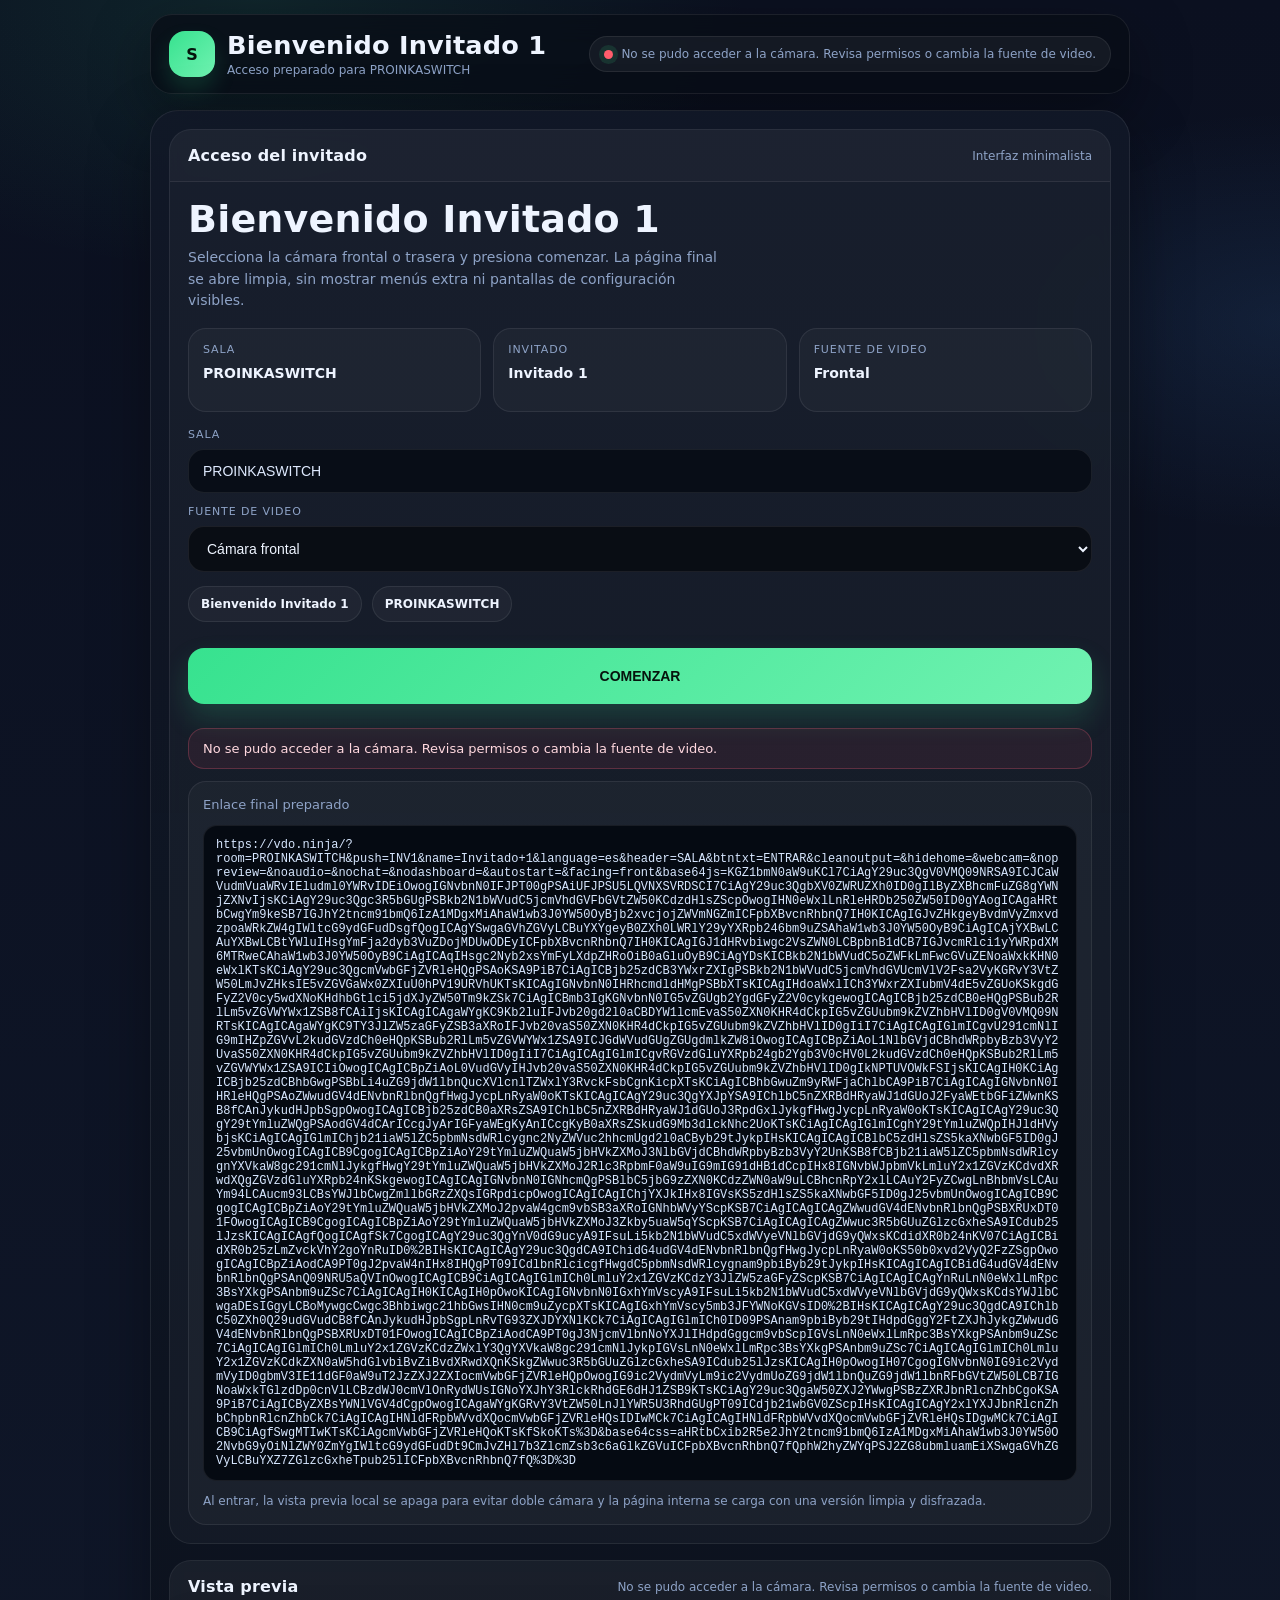
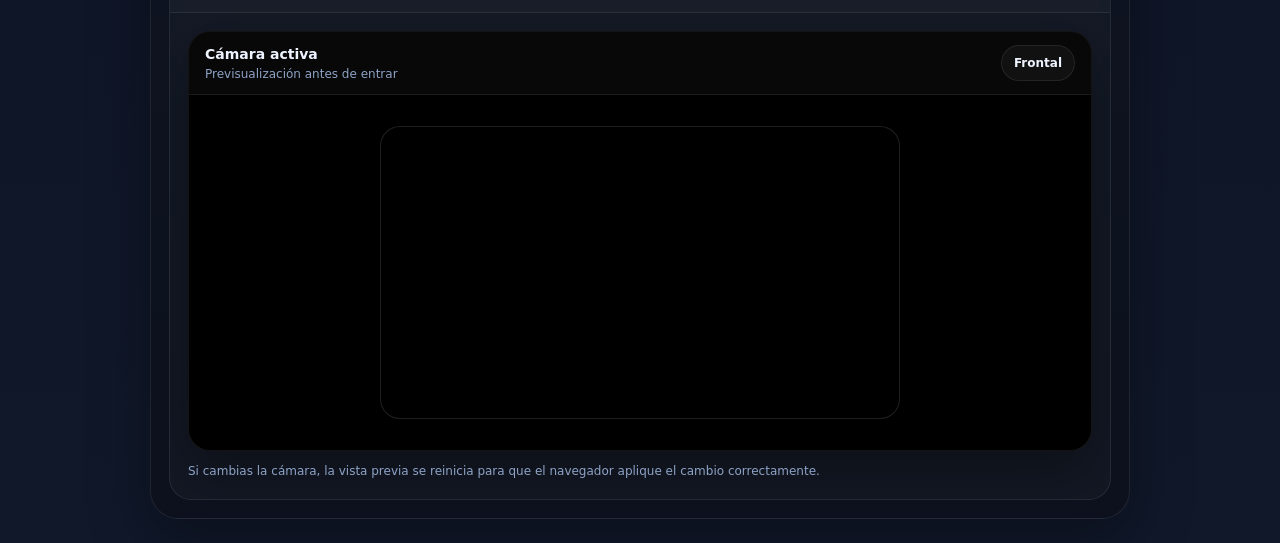
==== call.html @ c75a01b3 "Update call.html" ====
<!DOCTYPE html>
<html lang="es">
<head>
  <meta charset="UTF-8" />
  <meta name="viewport" content="width=device-width, initial-scale=1" />
  <title>StreamJav | Invitado</title>
  <style>
    :root{
      --bg:#0b1020;
      --bg2:#10182a;
      --card:#121a2b;
      --line:rgba(255,255,255,.08);
      --text:#eef4ff;
      --muted:#8ea3c7;
      --accent:#37e28f;
      --accent2:#70f2b1;
      --shadow:0 20px 60px rgba(0,0,0,.35);
      --radius:24px;
    }
    *{box-sizing:border-box}
    html,body{
      margin:0;
      min-height:100%;
      font-family:Inter,system-ui,-apple-system,Segoe UI,Roboto,Arial,sans-serif;
      color:var(--text);
      background:
        radial-gradient(900px 500px at 20% 0%, rgba(55,226,143,.10), transparent 55%),
        radial-gradient(700px 420px at 100% 15%, rgba(78,161,255,.10), transparent 50%),
        linear-gradient(180deg, var(--bg), var(--bg2));
    }

    body.session-live .app{
      opacity:0;
      pointer-events:none;
      transform:translateY(10px);
    }

    .app{
      width:min(980px, calc(100% - 20px));
      margin:0 auto;
      padding:14px 0 24px;
      padding-top:calc(14px + env(safe-area-inset-top));
      padding-bottom:calc(24px + env(safe-area-inset-bottom));
      transition:opacity .25s ease, transform .25s ease;
    }

    .topbar{
      display:flex;
      align-items:center;
      justify-content:space-between;
      gap:12px;
      padding:16px 18px;
      border:1px solid var(--line);
      border-radius:22px;
      background:rgba(8,13,23,.78);
      backdrop-filter:blur(14px);
      box-shadow:var(--shadow);
    }

    .brand{
      display:flex;
      align-items:center;
      gap:12px;
      min-width:0;
    }

    .logo{
      width:46px;
      height:46px;
      border-radius:16px;
      display:grid;
      place-items:center;
      background:linear-gradient(135deg, var(--accent), var(--accent2));
      color:#04140c;
      font-weight:900;
      flex:0 0 auto;
      box-shadow:0 12px 22px rgba(55,226,143,.16);
    }

    .brand h1{
      margin:0;
      font-size:clamp(18px,2vw,26px);
      line-height:1.1;
      letter-spacing:.2px;
    }

    .brand p{
      margin:4px 0 0;
      color:var(--muted);
      font-size:12px;
      white-space:nowrap;
      overflow:hidden;
      text-overflow:ellipsis;
    }

    .status{
      padding:10px 14px;
      border-radius:999px;
      background:rgba(255,255,255,.05);
      border:1px solid var(--line);
      color:var(--muted);
      font-size:12px;
      display:inline-flex;
      align-items:center;
      gap:8px;
      white-space:nowrap;
      flex:0 0 auto;
    }

    .dot{
      width:9px;
      height:9px;
      border-radius:50%;
      background:var(--accent);
      box-shadow:0 0 0 5px rgba(55,226,143,.12);
    }

    .hero{
      margin-top:16px;
      padding:18px;
      border:1px solid var(--line);
      border-radius:28px;
      background:linear-gradient(180deg, rgba(17,24,39,.96), rgba(12,17,28,.92));
      box-shadow:var(--shadow);
      backdrop-filter:blur(16px);
    }

    .grid{
      display:grid;
      grid-template-columns: 1fr;
      gap:16px;
    }

    .panel{
      border:1px solid var(--line);
      border-radius:22px;
      background:rgba(255,255,255,.03);
      overflow:hidden;
    }

    .panel-head{
      padding:16px 18px;
      border-bottom:1px solid var(--line);
      display:flex;
      justify-content:space-between;
      align-items:center;
      gap:12px;
      background:rgba(255,255,255,.02);
    }

    .panel-head h2{
      margin:0;
      font-size:16px;
      letter-spacing:.2px;
    }

    .panel-head span{
      color:var(--muted);
      font-size:12px;
    }

    .panel-body{padding:18px}

    .title{
      margin:0 0 8px;
      font-size:clamp(24px,3vw,38px);
      line-height:1.02;
      letter-spacing:.2px;
    }

    .subtitle{
      margin:0;
      color:var(--muted);
      line-height:1.55;
      font-size:14px;
      max-width:60ch;
    }

    .stats{
      display:grid;
      grid-template-columns:repeat(3,1fr);
      gap:12px;
      margin-top:16px;
    }

    .stat{
      padding:14px;
      border-radius:18px;
      border:1px solid var(--line);
      background:rgba(255,255,255,.03);
      min-height:84px;
    }

    .stat .k{
      color:var(--muted);
      font-size:11px;
      text-transform:uppercase;
      letter-spacing:.08em;
      margin-bottom:8px;
    }

    .stat .v{
      font-size:14px;
      font-weight:800;
      line-height:1.35;
      word-break:break-word;
    }

    .form{
      display:grid;
      gap:12px;
      margin-top:16px;
    }

    .row{
      display:grid;
      grid-template-columns:1fr 1fr;
      gap:12px;
    }

    .field{
      display:flex;
      flex-direction:column;
      gap:8px;
    }

    label{
      color:var(--muted);
      font-size:11px;
      text-transform:uppercase;
      letter-spacing:.08em;
    }

    input,select{
      width:100%;
      background:rgba(7,11,18,.86);
      color:var(--text);
      border:1px solid var(--line);
      border-radius:16px;
      padding:13px 14px;
      outline:none;
      font-size:14px;
    }

    input[readonly]{
      background:rgba(9,14,24,.98);
      cursor:default;
      color:#dfeaff;
    }

    input:focus,select:focus{
      border-color:rgba(78,161,255,.75);
      box-shadow:0 0 0 4px rgba(78,161,255,.10);
    }

    .buttons{
      display:flex;
      gap:10px;
      margin-top:14px;
      flex-wrap:wrap;
    }

    .btn{
      border:0;
      border-radius:16px;
      min-height:56px;
      padding:13px 18px;
      font-weight:900;
      font-size:14px;
      cursor:pointer;
      display:inline-flex;
      align-items:center;
      justify-content:center;
      gap:8px;
      transition:transform .15s ease, opacity .15s ease, filter .15s ease;
      flex:1 1 220px;
    }

    .btn:active{transform:translateY(1px)}

    .btn-green{
      background:linear-gradient(135deg, var(--accent), var(--accent2));
      color:#06140d;
      box-shadow:0 14px 28px rgba(55,226,143,.18);
    }

    .btn-dark{
      background:rgba(255,255,255,.06);
      color:var(--text);
      border:1px solid var(--line);
    }

    .chips{
      display:flex;
      gap:10px;
      flex-wrap:wrap;
      margin-top:2px;
    }

    .chip{
      display:inline-flex;
      align-items:center;
      gap:6px;
      padding:10px 12px;
      border-radius:999px;
      background:rgba(255,255,255,.04);
      border:1px solid var(--line);
      color:var(--text);
      font-size:12px;
      font-weight:700;
      white-space:nowrap;
    }

    .summary{
      margin-top:12px;
      padding:14px;
      border-radius:18px;
      border:1px solid var(--line);
      background:rgba(255,255,255,.03);
    }

    .summary .line{
      font-size:13px;
      color:var(--muted);
      line-height:1.45;
      margin-bottom:10px;
    }

    .summary code{
      display:block;
      padding:12px;
      border-radius:14px;
      background:#050a12;
      border:1px solid var(--line);
      color:#d7e7ff;
      overflow:auto;
      white-space:pre-wrap;
      word-break:break-word;
      font-size:12px;
    }

    .preview-wrap{
      border:1px solid var(--line);
      border-radius:22px;
      overflow:hidden;
      background:#000;
      box-shadow:var(--shadow);
      min-height:420px;
      display:flex;
      flex-direction:column;
    }

    .preview-head{
      display:flex;
      justify-content:space-between;
      align-items:center;
      gap:12px;
      padding:12px 16px;
      background:rgba(255,255,255,.03);
      border-bottom:1px solid var(--line);
      flex-wrap:wrap;
    }

    .preview-head strong{font-size:14px}
    .preview-head span{color:var(--muted);font-size:12px}

    .preview-body{
      padding:16px;
      display:flex;
      align-items:center;
      justify-content:center;
      flex:1 1 auto;
      min-height:0;
    }

    video{
      width:100%;
      max-width:520px;
      aspect-ratio:16/9;
      border-radius:20px;
      background:#000;
      border:1px solid rgba(255,255,255,.12);
      object-fit:cover;
      transform:scaleX(1);
    }

    .mirror{transform:scaleX(-1)}

    .hint{
      margin-top:12px;
      color:var(--muted);
      font-size:12px;
      line-height:1.45;
    }

    .error{
      margin-top:12px;
      padding:12px 14px;
      border-radius:16px;
      border:1px solid rgba(255,95,120,.25);
      background:rgba(255,95,120,.08);
      color:#ffd8df;
      font-size:13px;
      display:none;
    }

    #iframeContainer{
      display:none;
      position:fixed;
      inset:0;
      z-index:200;
      background:#000;
    }

    #vdoFrame{
      width:100%;
      height:100%;
      border:none;
      display:block;
      background:#000;
    }

    .loading-mask{
      position:fixed;
      inset:0;
      z-index:210;
      display:none;
      align-items:center;
      justify-content:center;
      background:linear-gradient(180deg, rgba(5,8,16,.90), rgba(5,8,16,.94));
      backdrop-filter:blur(10px);
      color:var(--text);
      text-align:center;
      padding:24px;
    }

    .loading-mask.on{display:flex}

    .loading-card{
      width:min(360px, 100%);
      border:1px solid var(--line);
      border-radius:24px;
      background:rgba(255,255,255,.04);
      box-shadow:var(--shadow);
      padding:22px 18px;
    }

    .spinner{
      width:40px;
      height:40px;
      border-radius:50%;
      border:3px solid rgba(255,255,255,.12);
      border-top-color:var(--accent);
      margin:0 auto 14px;
      animation:spin 1s linear infinite;
    }

    @keyframes spin{
      to{transform:rotate(360deg)}
    }

    .loading-card h3{
      margin:0 0 6px;
      font-size:18px;
    }

    .loading-card p{
      margin:0;
      color:var(--muted);
      font-size:13px;
      line-height:1.5;
    }

    .small{
      display:block;
      margin-top:10px;
      color:var(--muted);
      font-size:12px;
    }

    @media (max-width: 900px){
      .stats{grid-template-columns:1fr}
      .row{grid-template-columns:1fr}
      .btn{flex-basis:100%}
    }

    @media (max-width: 760px){
      .topbar{flex-direction:column;align-items:flex-start}
      .status{width:100%;justify-content:center}
      .preview-wrap{min-height:340px}
    }
  </style>
</head>
<body>
  <div class="loading-mask" id="loadingMask" aria-hidden="true">
    <div class="loading-card">
      <div class="spinner"></div>
      <h3>Conectando a la sala</h3>
      <p>Preparando cámara y aplicando interfaz limpia.</p>
      <span class="small" id="loadingSmall">Espera un momento…</span>
    </div>
  </div>

  <div class="app" id="app">
    <div class="topbar">
      <div class="brand">
        <div class="logo">S</div>
        <div style="min-width:0">
          <h1 id="mainTitle">Bienvenido Invitado 1</h1>
          <p id="mainSubtitle">Acceso limpio para la sala del director</p>
        </div>
      </div>
      <div class="status">
        <span class="dot" id="stateDot"></span>
        <span id="stateText">Listo para configurar</span>
      </div>
    </div>

    <section class="hero">
      <div class="grid">
        <div class="panel">
          <div class="panel-head">
            <h2>Acceso del invitado</h2>
            <span>Interfaz minimalista</span>
          </div>
          <div class="panel-body">
            <h2 class="title">Bienvenido Invitado 1</h2>
            <p class="subtitle">
              Selecciona la cámara frontal o trasera y presiona comenzar.
              La página final se abre limpia, sin mostrar menús extra ni pantallas de configuración visibles.
            </p>

            <div class="stats">
              <div class="stat">
                <div class="k">Sala</div>
                <div class="v" id="roomPreview">PROINKASWITCH</div>
              </div>
              <div class="stat">
                <div class="k">Invitado</div>
                <div class="v" id="guestPreview">Invitado 1</div>
              </div>
              <div class="stat">
                <div class="k">Fuente de video</div>
                <div class="v" id="cameraPreview">Frontal</div>
              </div>
            </div>

            <div class="form">
              <div class="field">
                <label for="room">Sala</label>
                <input id="room" readonly value="PROINKASWITCH" />
              </div>

              <div class="field">
                <label for="videoSource">Fuente de video</label>
                <select id="videoSource">
                  <option value="front">Cámara frontal</option>
                  <option value="rear">Cámara trasera</option>
                </select>
              </div>

              <div class="chips">
                <div class="chip" id="guestChip">Bienvenido Invitado 1</div>
                <div class="chip" id="roomChip">Sala protegida</div>
              </div>

              <div class="buttons">
                <button class="btn btn-green" id="startBtn" disabled>COMENZAR</button>
              </div>

              <div class="error" id="errorBox"></div>
            </div>

            <div class="summary">
              <div class="line">Enlace final preparado</div>
              <code id="roomLinkBox">—</code>
              <div class="hint">
                Al entrar, la vista previa local se apaga para evitar doble cámara y la página interna se carga con una versión limpia y disfrazada.
              </div>
            </div>
          </div>
        </div>

        <div class="panel">
          <div class="panel-head">
            <h2>Vista previa</h2>
            <span id="previewHeadState">Esperando cámara</span>
          </div>
          <div class="panel-body">
            <div class="preview-wrap">
              <div class="preview-head">
                <div>
                  <strong>Cámara activa</strong><br />
                  <span>Previsualización antes de entrar</span>
                </div>
                <div class="chip" id="facingChip">Frontal</div>
              </div>
              <div class="preview-body">
                <video id="localPreview" autoplay muted playsinline></video>
              </div>
            </div>
            <div class="hint">
              Si cambias la cámara, la vista previa se reinicia para que el navegador aplique el cambio correctamente.
            </div>
          </div>
        </div>
      </div>
    </section>
  </div>

  <div id="iframeContainer">
    <iframe
      id="vdoFrame"
      allow="camera *; microphone *; fullscreen; display-capture; autoplay; picture-in-picture"
      allowfullscreen
      referrerpolicy="no-referrer"
    ></iframe>
  </div>

  <script>
    const $ = (id) => document.getElementById(id);

    const roomInput = $("room");
    const videoSource = $("videoSource");
    const localPreview = $("localPreview");
    const startBtn = $("startBtn");
    const iframeContainer = $("iframeContainer");
    const vdoFrame = $("vdoFrame");
    const errorBox = $("errorBox");
    const stateText = $("stateText");
    const stateDot = $("stateDot");
    const roomLinkBox = $("roomLinkBox");
    const previewHeadState = $("previewHeadState");
    const cameraPreview = $("cameraPreview");
    const facingChip = $("facingChip");
    const loadingMask = $("loadingMask");
    const loadingSmall = $("loadingSmall");
    const mainTitle = $("mainTitle");
    const mainSubtitle = $("mainSubtitle");
    const guestPreview = $("guestPreview");
    const guestChip = $("guestChip");
    const roomChip = $("roomChip");

    const params = new URLSearchParams(location.search);
    const roomName = (params.get("room") || "PROINKASWITCH").trim();
    const slotName = (params.get("slot") || "INV1").trim();
    const slotNumber = (slotName.match(/\d+/)?.[0]) || "1";
    const guestName = `Invitado ${slotNumber}`;

    let currentStream = null;
    let currentFacing = "front";
    let previewReady = false;

    roomInput.value = roomName;
    mainTitle.textContent = `Bienvenido ${guestName}`;
    mainSubtitle.textContent = `Acceso preparado para ${roomName}`;
    guestPreview.textContent = guestName;
    guestChip.textContent = `Bienvenido ${guestName}`;
    roomChip.textContent = roomName;
    roomLinkBox.textContent = buildRoomURL();
    updateFacingUI();

    function setStatus(message, tone = "neutral"){
      stateText.textContent = message;
      previewHeadState.textContent = message;
      stateDot.style.background =
        tone === "good" ? "var(--accent)" :
        tone === "bad" ? "#ff5d6c" :
        "var(--accent)";
    }

    function showError(message){
      errorBox.textContent = message;
      errorBox.style.display = "block";
      setStatus(message, "bad");
    }

    function clearError(){
      errorBox.textContent = "";
      errorBox.style.display = "none";
    }

    function stopStream(stream){
      if (!stream) return;
      stream.getTracks().forEach(track => {
        try { track.stop(); } catch {}
      });
    }

    function facingLabel(mode){
      return mode === "rear" ? "Trasera" : "Frontal";
    }

    function vdoFacing(mode){
      return mode === "rear" ? "rear" : "front";
    }

    function updateFacingUI(){
      const label = facingLabel(currentFacing);
      cameraPreview.textContent = label;
      facingChip.textContent = label;
      localPreview.classList.toggle("mirror", currentFacing === "front");
      roomLinkBox.textContent = buildRoomURL();
    }

    function b64(str){
      return btoa(unescape(encodeURIComponent(str)));
    }

    function buildDisguiseJS(){
      const welcome = `Bienvenido ${guestName}`;
      return `
(function(){
  const WELCOME = ${JSON.stringify(welcome)};
  const ROOM = ${JSON.stringify(roomName)};
  const mutedText = "Preparando acceso";

  const style = document.createElement('style');
  style.textContent = \`
    html, body { background:#050812 !important; color:#eef4ff !important; }
    body { overflow:hidden !important; }
    a, header, nav { text-decoration:none !important; }
    #app, .app, main { background:#050812 !important; }
    button, select, input { border-radius:14px !important; }
    * { scrollbar-width: thin; }
  \`;
  document.head.appendChild(style);

  const replaceText = () => {
    const walker = document.createTreeWalker(document.body, NodeFilter.SHOW_TEXT);
    const targets = [];
    while (walker.nextNode()) targets.push(walker.currentNode);
    for (const node of targets) {
      const txt = node.nodeValue || "";
      if (/Join Room with Camera/i.test(txt)) node.nodeValue = WELCOME;
      if (/Screenshare with Room/i.test(txt)) node.nodeValue = "";
      if (/Source of video/i.test(txt)) node.nodeValue = "Fuente de video";
      if (/Select audio source/i.test(txt)) node.nodeValue = "";
      if (/Destination of output/i.test(txt)) node.nodeValue = "";
      if (/Enter room/i.test(txt)) node.nodeValue = "COMENZAR";
    }

    const all = [...document.querySelectorAll('*')];

    all.forEach(el => {
      const text = (el.textContent || '').trim();
      const aria = (el.getAttribute('aria-label') || '').trim();
      const title = (el.getAttribute('title') || '').trim();
      const combined = (text + ' ' + aria + ' ' + title).toLowerCase();

      if (!combined) return;

      if (combined.includes('screenshare with room')) {
        el.style.display = 'none';
      }

      if (combined.includes('select audio source') || combined.includes('audio source') || combined.includes('destination of output') || combined.includes('output destination')) {
        const card = el.closest('section, article, .card, .panel, .box, .row, label, fieldset, div');
        (card || el).style.display = 'none';
      }

      if (combined.includes('join room with camera')) {
        el.textContent = WELCOME;
      }

      if (combined.includes('vdo.ninja')) {
        el.style.display = 'none';
      }
    });

    const buttons = [...document.querySelectorAll('button')];
    buttons.forEach(btn => {
      const t = (btn.textContent || '').trim().toLowerCase();
      if (t === 'join' || t === 'enter' || t.includes('join room')) {
        btn.textContent = 'COMENZAR';
      }
      if (t.includes('screenshare')) {
        btn.style.display = 'none';
      }
    });

    const labels = [...document.querySelectorAll('label, h1, h2, h3, p, span, small, strong')];
    labels.forEach(el => {
      const t = (el.textContent || '').trim().toLowerCase();
      if (t === 'join room with camera') el.textContent = WELCOME;
      if (t === 'screenshare with room') el.style.display = 'none';
      if (t.includes('select audio source')) el.style.display = 'none';
      if (t.includes('destination of output')) el.style.display = 'none';
    });
  };

  const observer = new MutationObserver(replaceText);
  observer.observe(document.documentElement, { childList:true, subtree:true, characterData:true });

  const interval = setInterval(() => {
    replaceText();
    if (document.readyState === 'complete') {
      clearInterval(interval);
      setTimeout(replaceText, 200);
      setTimeout(replaceText, 800);
    }
  }, 120);

  replaceText();
})();
      `.trim();
    }

    function buildDisguiseCSS(){
      return `
html,body{background:#050812 !important;color:#eef4ff !important;}
body{overflow:hidden !important;}
a[href*="vdo.ninja"], header, nav{display:none !important;}
      `.trim();
    }

    function buildRoomURL(){
      const url = new URL("https://vdo.ninja/");
      url.searchParams.set("room", roomName);
      url.searchParams.set("push", slotName);
      url.searchParams.set("name", guestName);
      url.searchParams.set("language", "es");
      url.searchParams.set("header", "SALA");
      url.searchParams.set("btntxt", "ENTRAR");
      url.searchParams.set("cleanoutput", "");
      url.searchParams.set("hidehome", "");
      url.searchParams.set("webcam", "");
      url.searchParams.set("nopreview", "");
      url.searchParams.set("noaudio", "");
      url.searchParams.set("nochat", "");
      url.searchParams.set("nodashboard", "");
      url.searchParams.set("autostart", "");
      url.searchParams.set("facing", vdoFacing(currentFacing));
      url.searchParams.set("base64js", b64(buildDisguiseJS()));
      url.searchParams.set("base64css", b64(buildDisguiseCSS()));
      return url.toString();
    }

    async function pickBestVideoConstraints(mode){
      const facingMode = mode === "rear" ? "environment" : "user";

      if (!navigator.mediaDevices?.enumerateDevices) {
        return { video: { facingMode: { ideal: facingMode } }, audio: true };
      }

      try{
        const devices = await navigator.mediaDevices.enumerateDevices();
        const cams = devices.filter(d => d.kind === "videoinput");

        const keywords = mode === "rear"
          ? ["back", "rear", "environment", "trasera", "posterior"]
          : ["front", "frontal", "user", "anterior"];

        const matched = cams.find(d => {
          const label = (d.label || "").toLowerCase();
          return keywords.some(k => label.includes(k));
        });

        if (matched) {
          return { video: { deviceId: { exact: matched.deviceId } }, audio: true };
        }
      } catch {}

      return { video: { facingMode: { ideal: facingMode } }, audio: true };
    }

    async function startCamera(mode){
      clearError();
      setStatus("Solicitando cámara...", "neutral");

      stopStream(currentStream);
      currentStream = null;
      localPreview.srcObject = null;

      try{
        const constraints = await pickBestVideoConstraints(mode);
        const stream = await navigator.mediaDevices.getUserMedia(constraints);
        currentStream = stream;
        localPreview.srcObject = stream;

        const videoTrack = stream.getVideoTracks()[0];
        const settings = videoTrack?.getSettings?.() || {};
        currentFacing = settings.facingMode === "environment" ? "rear" : mode;

        updateFacingUI();
        setStatus("Vista previa activa", "good");
        previewReady = true;
        startBtn.disabled = false;
      } catch (err){
        console.error(err);
        previewReady = false;
        startBtn.disabled = true;
        showError("No se pudo acceder a la cámara. Revisa permisos o cambia la fuente de video.");
      }
    }

    function enterLive(){
      clearError();

      if (!previewReady) {
        showError("Primero activa la cámara antes de comenzar.");
        return;
      }

      const url = buildRoomURL();

      stopStream(currentStream);
      currentStream = null;
      localPreview.srcObject = null;

      document.body.classList.add("session-live");
      iframeContainer.style.display = "block";
      loadingMask.classList.add("on");
      loadingSmall.textContent = `Sala ${roomName} · ${guestName}`;

      vdoFrame.onload = () => {
        setTimeout(() => {
          loadingMask.classList.remove("on");
        }, 900);
      };

      vdoFrame.src = url;
      setStatus("Conectando a la sala...", "good");
    }

    videoSource.addEventListener("change", async () => {
      currentFacing = videoSource.value;
      updateFacingUI();
      await startCamera(currentFacing);
      roomLinkBox.textContent = buildRoomURL();
    });

    startBtn.addEventListener("click", enterLive);

    window.addEventListener("beforeunload", () => stopStream(currentStream));

    async function init(){
      updateFacingUI();
      startBtn.disabled = true;

      if (!navigator.mediaDevices?.getUserMedia) {
        showError("Este navegador no soporta cámara.");
        return;
      }

      await startCamera(currentFacing);
    }

    init();
  </script>
</body>
</html>
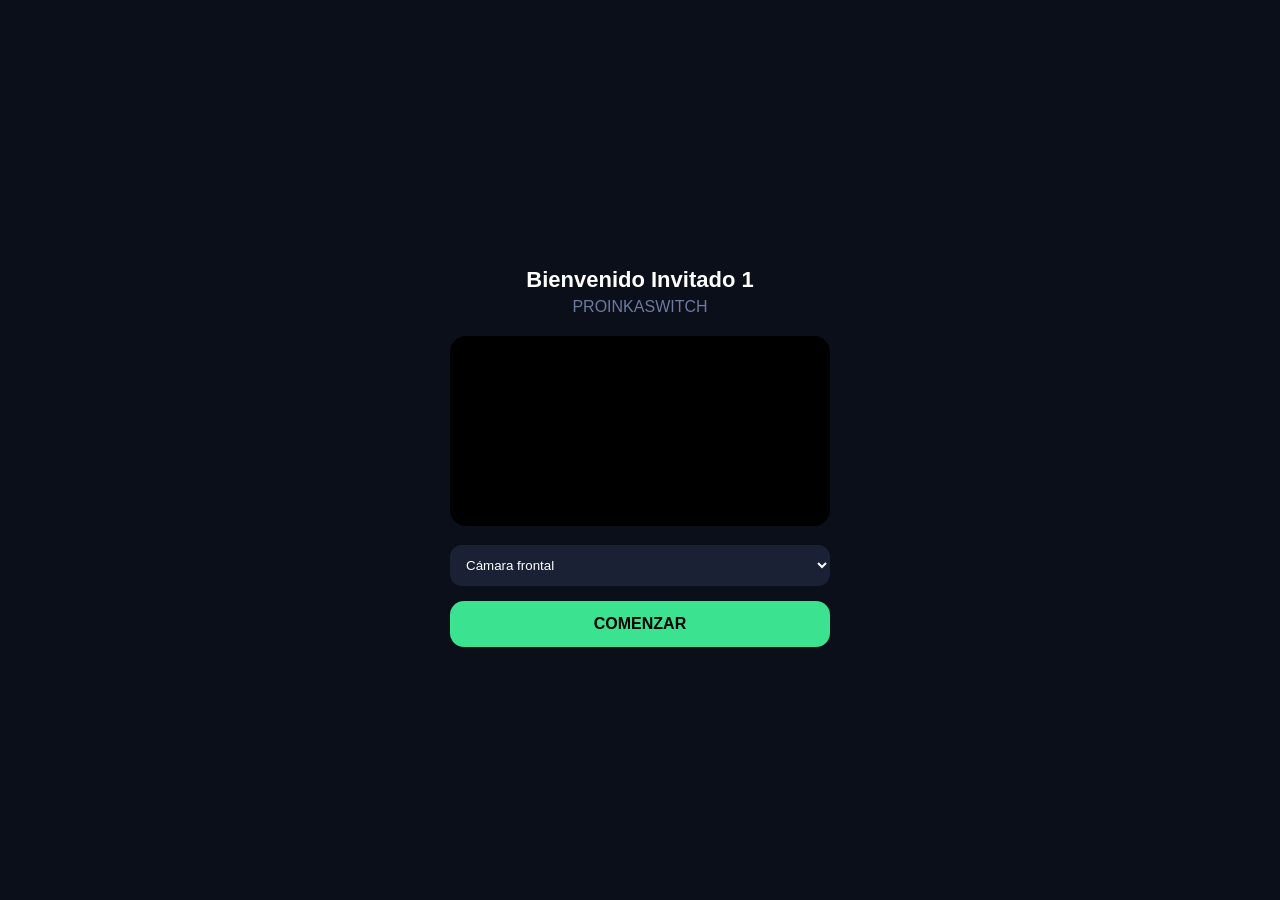
==== commit 925acaae: "Update call.html" ====
--- a/call.html
+++ b/call.html
@@ -1,952 +1,135 @@
 <!DOCTYPE html>
 <html lang="es">
 <head>
-  <meta charset="UTF-8" />
-  <meta name="viewport" content="width=device-width, initial-scale=1" />
-  <title>StreamJav | Invitado</title>
-  <style>
-    :root{
-      --bg:#0b1020;
-      --bg2:#10182a;
-      --card:#121a2b;
-      --line:rgba(255,255,255,.08);
-      --text:#eef4ff;
-      --muted:#8ea3c7;
-      --accent:#37e28f;
-      --accent2:#70f2b1;
-      --shadow:0 20px 60px rgba(0,0,0,.35);
-      --radius:24px;
-    }
-    *{box-sizing:border-box}
-    html,body{
-      margin:0;
-      min-height:100%;
-      font-family:Inter,system-ui,-apple-system,Segoe UI,Roboto,Arial,sans-serif;
-      color:var(--text);
-      background:
-        radial-gradient(900px 500px at 20% 0%, rgba(55,226,143,.10), transparent 55%),
-        radial-gradient(700px 420px at 100% 15%, rgba(78,161,255,.10), transparent 50%),
-        linear-gradient(180deg, var(--bg), var(--bg2));
-    }
+<meta charset="UTF-8">
+<meta name="viewport" content="width=device-width, initial-scale=1.0">
+<title>Invitado</title>
 
-    body.session-live .app{
-      opacity:0;
-      pointer-events:none;
-      transform:translateY(10px);
-    }
+<style>
+body{
+  margin:0;
+  font-family: Arial, sans-serif;
+  background:#0b0f1a;
+  color:#fff;
+  display:flex;
+  justify-content:center;
+  align-items:center;
+  height:100vh;
+}
 
-    .app{
-      width:min(980px, calc(100% - 20px));
-      margin:0 auto;
-      padding:14px 0 24px;
-      padding-top:calc(14px + env(safe-area-inset-top));
-      padding-bottom:calc(24px + env(safe-area-inset-bottom));
-      transition:opacity .25s ease, transform .25s ease;
-    }
+.container{
+  width:90%;
+  max-width:380px;
+  text-align:center;
+}
 
-    .topbar{
-      display:flex;
-      align-items:center;
-      justify-content:space-between;
-      gap:12px;
-      padding:16px 18px;
-      border:1px solid var(--line);
-      border-radius:22px;
-      background:rgba(8,13,23,.78);
-      backdrop-filter:blur(14px);
-      box-shadow:var(--shadow);
-    }
+h1{
+  font-size:22px;
+  margin-bottom:5px;
+}
 
-    .brand{
-      display:flex;
-      align-items:center;
-      gap:12px;
-      min-width:0;
-    }
+.sala{
+  color:#6c7aa0;
+  margin-bottom:20px;
+}
 
-    .logo{
-      width:46px;
-      height:46px;
-      border-radius:16px;
-      display:grid;
-      place-items:center;
-      background:linear-gradient(135deg, var(--accent), var(--accent2));
-      color:#04140c;
-      font-weight:900;
-      flex:0 0 auto;
-      box-shadow:0 12px 22px rgba(55,226,143,.16);
-    }
+video{
+  width:100%;
+  border-radius:16px;
+  background:#000;
+  margin-bottom:15px;
+}
 
-    .brand h1{
-      margin:0;
-      font-size:clamp(18px,2vw,26px);
-      line-height:1.1;
-      letter-spacing:.2px;
-    }
+select{
+  width:100%;
+  padding:12px;
+  border-radius:12px;
+  border:none;
+  margin-bottom:15px;
+  background:#1a2135;
+  color:#fff;
+}
 
-    .brand p{
-      margin:4px 0 0;
-      color:var(--muted);
-      font-size:12px;
-      white-space:nowrap;
-      overflow:hidden;
-      text-overflow:ellipsis;
-    }
+button{
+  width:100%;
+  padding:14px;
+  border:none;
+  border-radius:14px;
+  background:#3be28f;
+  color:#000;
+  font-weight:bold;
+  font-size:16px;
+}
+</style>
+</head>
 
-    .status{
-      padding:10px 14px;
-      border-radius:999px;
-      background:rgba(255,255,255,.05);
-      border:1px solid var(--line);
-      color:var(--muted);
-      font-size:12px;
-      display:inline-flex;
-      align-items:center;
-      gap:8px;
-      white-space:nowrap;
-      flex:0 0 auto;
-    }
+<body>
 
-    .dot{
-      width:9px;
-      height:9px;
-      border-radius:50%;
-      background:var(--accent);
-      box-shadow:0 0 0 5px rgba(55,226,143,.12);
-    }
+<div class="container">
+  <h1 id="title">Bienvenido Invitado 1</h1>
+  <div class="sala">PROINKASWITCH</div>
 
-    .hero{
-      margin-top:16px;
-      padding:18px;
-      border:1px solid var(--line);
-      border-radius:28px;
-      background:linear-gradient(180deg, rgba(17,24,39,.96), rgba(12,17,28,.92));
-      box-shadow:var(--shadow);
-      backdrop-filter:blur(16px);
-    }
+  <video id="preview" autoplay muted playsinline></video>
 
-    .grid{
-      display:grid;
-      grid-template-columns: 1fr;
-      gap:16px;
-    }
+  <select id="cameraSelect">
+    <option value="user">Cámara frontal</option>
+    <option value="environment">Cámara trasera</option>
+  </select>
 
-    .panel{
-      border:1px solid var(--line);
-      border-radius:22px;
-      background:rgba(255,255,255,.03);
-      overflow:hidden;
-    }
+  <button onclick="entrar()">COMENZAR</button>
+</div>
 
-    .panel-head{
-      padding:16px 18px;
-      border-bottom:1px solid var(--line);
-      display:flex;
-      justify-content:space-between;
-      align-items:center;
-      gap:12px;
-      background:rgba(255,255,255,.02);
-    }
+<!-- VDO NINJA OCULTO -->
+<iframe id="frame" style="display:none;position:fixed;top:0;left:0;width:100%;height:100%;border:none;"></iframe>
 
-    .panel-head h2{
-      margin:0;
-      font-size:16px;
-      letter-spacing:.2px;
-    }
+<script>
+let stream;
+let facing = "user";
 
-    .panel-head span{
-      color:var(--muted);
-      font-size:12px;
-    }
+async function iniciarCamara(){
+  if(stream){
+    stream.getTracks().forEach(t=>t.stop());
+  }
 
-    .panel-body{padding:18px}
-
-    .title{
-      margin:0 0 8px;
-      font-size:clamp(24px,3vw,38px);
-      line-height:1.02;
-      letter-spacing:.2px;
-    }
-
-    .subtitle{
-      margin:0;
-      color:var(--muted);
-      line-height:1.55;
-      font-size:14px;
-      max-width:60ch;
-    }
-
-    .stats{
-      display:grid;
-      grid-template-columns:repeat(3,1fr);
-      gap:12px;
-      margin-top:16px;
-    }
-
-    .stat{
-      padding:14px;
-      border-radius:18px;
-      border:1px solid var(--line);
-      background:rgba(255,255,255,.03);
-      min-height:84px;
-    }
-
-    .stat .k{
-      color:var(--muted);
-      font-size:11px;
-      text-transform:uppercase;
-      letter-spacing:.08em;
-      margin-bottom:8px;
-    }
-
-    .stat .v{
-      font-size:14px;
-      font-weight:800;
-      line-height:1.35;
-      word-break:break-word;
-    }
-
-    .form{
-      display:grid;
-      gap:12px;
-      margin-top:16px;
-    }
-
-    .row{
-      display:grid;
-      grid-template-columns:1fr 1fr;
-      gap:12px;
-    }
-
-    .field{
-      display:flex;
-      flex-direction:column;
-      gap:8px;
-    }
-
-    label{
-      color:var(--muted);
-      font-size:11px;
-      text-transform:uppercase;
-      letter-spacing:.08em;
-    }
-
-    input,select{
-      width:100%;
-      background:rgba(7,11,18,.86);
-      color:var(--text);
-      border:1px solid var(--line);
-      border-radius:16px;
-      padding:13px 14px;
-      outline:none;
-      font-size:14px;
-    }
-
-    input[readonly]{
-      background:rgba(9,14,24,.98);
-      cursor:default;
-      color:#dfeaff;
-    }
-
-    input:focus,select:focus{
-      border-color:rgba(78,161,255,.75);
-      box-shadow:0 0 0 4px rgba(78,161,255,.10);
-    }
-
-    .buttons{
-      display:flex;
-      gap:10px;
-      margin-top:14px;
-      flex-wrap:wrap;
-    }
-
-    .btn{
-      border:0;
-      border-radius:16px;
-      min-height:56px;
-      padding:13px 18px;
-      font-weight:900;
-      font-size:14px;
-      cursor:pointer;
-      display:inline-flex;
-      align-items:center;
-      justify-content:center;
-      gap:8px;
-      transition:transform .15s ease, opacity .15s ease, filter .15s ease;
-      flex:1 1 220px;
-    }
-
-    .btn:active{transform:translateY(1px)}
-
-    .btn-green{
-      background:linear-gradient(135deg, var(--accent), var(--accent2));
-      color:#06140d;
-      box-shadow:0 14px 28px rgba(55,226,143,.18);
-    }
-
-    .btn-dark{
-      background:rgba(255,255,255,.06);
-      color:var(--text);
-      border:1px solid var(--line);
-    }
-
-    .chips{
-      display:flex;
-      gap:10px;
-      flex-wrap:wrap;
-      margin-top:2px;
-    }
-
-    .chip{
-      display:inline-flex;
-      align-items:center;
-      gap:6px;
-      padding:10px 12px;
-      border-radius:999px;
-      background:rgba(255,255,255,.04);
-      border:1px solid var(--line);
-      color:var(--text);
-      font-size:12px;
-      font-weight:700;
-      white-space:nowrap;
-    }
-
-    .summary{
-      margin-top:12px;
-      padding:14px;
-      border-radius:18px;
-      border:1px solid var(--line);
-      background:rgba(255,255,255,.03);
-    }
-
-    .summary .line{
-      font-size:13px;
-      color:var(--muted);
-      line-height:1.45;
-      margin-bottom:10px;
-    }
-
-    .summary code{
-      display:block;
-      padding:12px;
-      border-radius:14px;
-      background:#050a12;
-      border:1px solid var(--line);
-      color:#d7e7ff;
-      overflow:auto;
-      white-space:pre-wrap;
-      word-break:break-word;
-      font-size:12px;
-    }
-
-    .preview-wrap{
-      border:1px solid var(--line);
-      border-radius:22px;
-      overflow:hidden;
-      background:#000;
-      box-shadow:var(--shadow);
-      min-height:420px;
-      display:flex;
-      flex-direction:column;
-    }
-
-    .preview-head{
-      display:flex;
-      justify-content:space-between;
-      align-items:center;
-      gap:12px;
-      padding:12px 16px;
-      background:rgba(255,255,255,.03);
-      border-bottom:1px solid var(--line);
-      flex-wrap:wrap;
-    }
-
-    .preview-head strong{font-size:14px}
-    .preview-head span{color:var(--muted);font-size:12px}
-
-    .preview-body{
-      padding:16px;
-      display:flex;
-      align-items:center;
-      justify-content:center;
-      flex:1 1 auto;
-      min-height:0;
-    }
-
-    video{
-      width:100%;
-      max-width:520px;
-      aspect-ratio:16/9;
-      border-radius:20px;
-      background:#000;
-      border:1px solid rgba(255,255,255,.12);
-      object-fit:cover;
-      transform:scaleX(1);
-    }
-
-    .mirror{transform:scaleX(-1)}
-
-    .hint{
-      margin-top:12px;
-      color:var(--muted);
-      font-size:12px;
-      line-height:1.45;
-    }
-
-    .error{
-      margin-top:12px;
-      padding:12px 14px;
-      border-radius:16px;
-      border:1px solid rgba(255,95,120,.25);
-      background:rgba(255,95,120,.08);
-      color:#ffd8df;
-      font-size:13px;
-      display:none;
-    }
-
-    #iframeContainer{
-      display:none;
-      position:fixed;
-      inset:0;
-      z-index:200;
-      background:#000;
-    }
-
-    #vdoFrame{
-      width:100%;
-      height:100%;
-      border:none;
-      display:block;
-      background:#000;
-    }
-
-    .loading-mask{
-      position:fixed;
-      inset:0;
-      z-index:210;
-      display:none;
-      align-items:center;
-      justify-content:center;
-      background:linear-gradient(180deg, rgba(5,8,16,.90), rgba(5,8,16,.94));
-      backdrop-filter:blur(10px);
-      color:var(--text);
-      text-align:center;
-      padding:24px;
-    }
-
-    .loading-mask.on{display:flex}
-
-    .loading-card{
-      width:min(360px, 100%);
-      border:1px solid var(--line);
-      border-radius:24px;
-      background:rgba(255,255,255,.04);
-      box-shadow:var(--shadow);
-      padding:22px 18px;
-    }
-
-    .spinner{
-      width:40px;
-      height:40px;
-      border-radius:50%;
-      border:3px solid rgba(255,255,255,.12);
-      border-top-color:var(--accent);
-      margin:0 auto 14px;
-      animation:spin 1s linear infinite;
-    }
-
-    @keyframes spin{
-      to{transform:rotate(360deg)}
-    }
-
-    .loading-card h3{
-      margin:0 0 6px;
-      font-size:18px;
-    }
-
-    .loading-card p{
-      margin:0;
-      color:var(--muted);
-      font-size:13px;
-      line-height:1.5;
-    }
-
-    .small{
-      display:block;
-      margin-top:10px;
-      color:var(--muted);
-      font-size:12px;
-    }
-
-    @media (max-width: 900px){
-      .stats{grid-template-columns:1fr}
-      .row{grid-template-columns:1fr}
-      .btn{flex-basis:100%}
-    }
-
-    @media (max-width: 760px){
-      .topbar{flex-direction:column;align-items:flex-start}
-      .status{width:100%;justify-content:center}
-      .preview-wrap{min-height:340px}
-    }
-  </style>
-</head>
-<body>
-  <div class="loading-mask" id="loadingMask" aria-hidden="true">
-    <div class="loading-card">
-      <div class="spinner"></div>
-      <h3>Conectando a la sala</h3>
-      <p>Preparando cámara y aplicando interfaz limpia.</p>
-      <span class="small" id="loadingSmall">Espera un momento…</span>
-    </div>
-  </div>
-
-  <div class="app" id="app">
-    <div class="topbar">
-      <div class="brand">
-        <div class="logo">S</div>
-        <div style="min-width:0">
-          <h1 id="mainTitle">Bienvenido Invitado 1</h1>
-          <p id="mainSubtitle">Acceso limpio para la sala del director</p>
-        </div>
-      </div>
-      <div class="status">
-        <span class="dot" id="stateDot"></span>
-        <span id="stateText">Listo para configurar</span>
-      </div>
-    </div>
-
-    <section class="hero">
-      <div class="grid">
-        <div class="panel">
-          <div class="panel-head">
-            <h2>Acceso del invitado</h2>
-            <span>Interfaz minimalista</span>
-          </div>
-          <div class="panel-body">
-            <h2 class="title">Bienvenido Invitado 1</h2>
-            <p class="subtitle">
-              Selecciona la cámara frontal o trasera y presiona comenzar.
-              La página final se abre limpia, sin mostrar menús extra ni pantallas de configuración visibles.
-            </p>
-
-            <div class="stats">
-              <div class="stat">
-                <div class="k">Sala</div>
-                <div class="v" id="roomPreview">PROINKASWITCH</div>
-              </div>
-              <div class="stat">
-                <div class="k">Invitado</div>
-                <div class="v" id="guestPreview">Invitado 1</div>
-              </div>
-              <div class="stat">
-                <div class="k">Fuente de video</div>
-                <div class="v" id="cameraPreview">Frontal</div>
-              </div>
-            </div>
-
-            <div class="form">
-              <div class="field">
-                <label for="room">Sala</label>
-                <input id="room" readonly value="PROINKASWITCH" />
-              </div>
-
-              <div class="field">
-                <label for="videoSource">Fuente de video</label>
-                <select id="videoSource">
-                  <option value="front">Cámara frontal</option>
-                  <option value="rear">Cámara trasera</option>
-                </select>
-              </div>
-
-              <div class="chips">
-                <div class="chip" id="guestChip">Bienvenido Invitado 1</div>
-                <div class="chip" id="roomChip">Sala protegida</div>
-              </div>
-
-              <div class="buttons">
-                <button class="btn btn-green" id="startBtn" disabled>COMENZAR</button>
-              </div>
-
-              <div class="error" id="errorBox"></div>
-            </div>
-
-            <div class="summary">
-              <div class="line">Enlace final preparado</div>
-              <code id="roomLinkBox">—</code>
-              <div class="hint">
-                Al entrar, la vista previa local se apaga para evitar doble cámara y la página interna se carga con una versión limpia y disfrazada.
-              </div>
-            </div>
-          </div>
-        </div>
-
-        <div class="panel">
-          <div class="panel-head">
-            <h2>Vista previa</h2>
-            <span id="previewHeadState">Esperando cámara</span>
-          </div>
-          <div class="panel-body">
-            <div class="preview-wrap">
-              <div class="preview-head">
-                <div>
-                  <strong>Cámara activa</strong><br />
-                  <span>Previsualización antes de entrar</span>
-                </div>
-                <div class="chip" id="facingChip">Frontal</div>
-              </div>
-              <div class="preview-body">
-                <video id="localPreview" autoplay muted playsinline></video>
-              </div>
-            </div>
-            <div class="hint">
-              Si cambias la cámara, la vista previa se reinicia para que el navegador aplique el cambio correctamente.
-            </div>
-          </div>
-        </div>
-      </div>
-    </section>
-  </div>
-
-  <div id="iframeContainer">
-    <iframe
-      id="vdoFrame"
-      allow="camera *; microphone *; fullscreen; display-capture; autoplay; picture-in-picture"
-      allowfullscreen
-      referrerpolicy="no-referrer"
-    ></iframe>
-  </div>
-
-  <script>
-    const $ = (id) => document.getElementById(id);
-
-    const roomInput = $("room");
-    const videoSource = $("videoSource");
-    const localPreview = $("localPreview");
-    const startBtn = $("startBtn");
-    const iframeContainer = $("iframeContainer");
-    const vdoFrame = $("vdoFrame");
-    const errorBox = $("errorBox");
-    const stateText = $("stateText");
-    const stateDot = $("stateDot");
-    const roomLinkBox = $("roomLinkBox");
-    const previewHeadState = $("previewHeadState");
-    const cameraPreview = $("cameraPreview");
-    const facingChip = $("facingChip");
-    const loadingMask = $("loadingMask");
-    const loadingSmall = $("loadingSmall");
-    const mainTitle = $("mainTitle");
-    const mainSubtitle = $("mainSubtitle");
-    const guestPreview = $("guestPreview");
-    const guestChip = $("guestChip");
-    const roomChip = $("roomChip");
-
-    const params = new URLSearchParams(location.search);
-    const roomName = (params.get("room") || "PROINKASWITCH").trim();
-    const slotName = (params.get("slot") || "INV1").trim();
-    const slotNumber = (slotName.match(/\d+/)?.[0]) || "1";
-    const guestName = `Invitado ${slotNumber}`;
-
-    let currentStream = null;
-    let currentFacing = "front";
-    let previewReady = false;
-
-    roomInput.value = roomName;
-    mainTitle.textContent = `Bienvenido ${guestName}`;
-    mainSubtitle.textContent = `Acceso preparado para ${roomName}`;
-    guestPreview.textContent = guestName;
-    guestChip.textContent = `Bienvenido ${guestName}`;
-    roomChip.textContent = roomName;
-    roomLinkBox.textContent = buildRoomURL();
-    updateFacingUI();
-
-    function setStatus(message, tone = "neutral"){
-      stateText.textContent = message;
-      previewHeadState.textContent = message;
-      stateDot.style.background =
-        tone === "good" ? "var(--accent)" :
-        tone === "bad" ? "#ff5d6c" :
-        "var(--accent)";
-    }
-
-    function showError(message){
-      errorBox.textContent = message;
-      errorBox.style.display = "block";
-      setStatus(message, "bad");
-    }
-
-    function clearError(){
-      errorBox.textContent = "";
-      errorBox.style.display = "none";
-    }
-
-    function stopStream(stream){
-      if (!stream) return;
-      stream.getTracks().forEach(track => {
-        try { track.stop(); } catch {}
-      });
-    }
-
-    function facingLabel(mode){
-      return mode === "rear" ? "Trasera" : "Frontal";
-    }
-
-    function vdoFacing(mode){
-      return mode === "rear" ? "rear" : "front";
-    }
-
-    function updateFacingUI(){
-      const label = facingLabel(currentFacing);
-      cameraPreview.textContent = label;
-      facingChip.textContent = label;
-      localPreview.classList.toggle("mirror", currentFacing === "front");
-      roomLinkBox.textContent = buildRoomURL();
-    }
-
-    function b64(str){
-      return btoa(unescape(encodeURIComponent(str)));
-    }
-
-    function buildDisguiseJS(){
-      const welcome = `Bienvenido ${guestName}`;
-      return `
-(function(){
-  const WELCOME = ${JSON.stringify(welcome)};
-  const ROOM = ${JSON.stringify(roomName)};
-  const mutedText = "Preparando acceso";
-
-  const style = document.createElement('style');
-  style.textContent = \`
-    html, body { background:#050812 !important; color:#eef4ff !important; }
-    body { overflow:hidden !important; }
-    a, header, nav { text-decoration:none !important; }
-    #app, .app, main { background:#050812 !important; }
-    button, select, input { border-radius:14px !important; }
-    * { scrollbar-width: thin; }
-  \`;
-  document.head.appendChild(style);
-
-  const replaceText = () => {
-    const walker = document.createTreeWalker(document.body, NodeFilter.SHOW_TEXT);
-    const targets = [];
-    while (walker.nextNode()) targets.push(walker.currentNode);
-    for (const node of targets) {
-      const txt = node.nodeValue || "";
-      if (/Join Room with Camera/i.test(txt)) node.nodeValue = WELCOME;
-      if (/Screenshare with Room/i.test(txt)) node.nodeValue = "";
-      if (/Source of video/i.test(txt)) node.nodeValue = "Fuente de video";
-      if (/Select audio source/i.test(txt)) node.nodeValue = "";
-      if (/Destination of output/i.test(txt)) node.nodeValue = "";
-      if (/Enter room/i.test(txt)) node.nodeValue = "COMENZAR";
-    }
-
-    const all = [...document.querySelectorAll('*')];
-
-    all.forEach(el => {
-      const text = (el.textContent || '').trim();
-      const aria = (el.getAttribute('aria-label') || '').trim();
-      const title = (el.getAttribute('title') || '').trim();
-      const combined = (text + ' ' + aria + ' ' + title).toLowerCase();
-
-      if (!combined) return;
-
-      if (combined.includes('screenshare with room')) {
-        el.style.display = 'none';
-      }
-
-      if (combined.includes('select audio source') || combined.includes('audio source') || combined.includes('destination of output') || combined.includes('output destination')) {
-        const card = el.closest('section, article, .card, .panel, .box, .row, label, fieldset, div');
-        (card || el).style.display = 'none';
-      }
-
-      if (combined.includes('join room with camera')) {
-        el.textContent = WELCOME;
-      }
-
-      if (combined.includes('vdo.ninja')) {
-        el.style.display = 'none';
-      }
+  try{
+    stream = await navigator.mediaDevices.getUserMedia({
+      video:{facingMode:facing},
+      audio:true
     });
 
-    const buttons = [...document.querySelectorAll('button')];
-    buttons.forEach(btn => {
-      const t = (btn.textContent || '').trim().toLowerCase();
-      if (t === 'join' || t === 'enter' || t.includes('join room')) {
-        btn.textContent = 'COMENZAR';
-      }
-      if (t.includes('screenshare')) {
-        btn.style.display = 'none';
-      }
-    });
+    document.getElementById("preview").srcObject = stream;
 
-    const labels = [...document.querySelectorAll('label, h1, h2, h3, p, span, small, strong')];
-    labels.forEach(el => {
-      const t = (el.textContent || '').trim().toLowerCase();
-      if (t === 'join room with camera') el.textContent = WELCOME;
-      if (t === 'screenshare with room') el.style.display = 'none';
-      if (t.includes('select audio source')) el.style.display = 'none';
-      if (t.includes('destination of output')) el.style.display = 'none';
-    });
-  };
+  }catch(e){
+    alert("No se pudo acceder a la cámara");
+  }
+}
 
-  const observer = new MutationObserver(replaceText);
-  observer.observe(document.documentElement, { childList:true, subtree:true, characterData:true });
+document.getElementById("cameraSelect").onchange = (e)=>{
+  facing = e.target.value;
+  iniciarCamara();
+};
 
-  const interval = setInterval(() => {
-    replaceText();
-    if (document.readyState === 'complete') {
-      clearInterval(interval);
-      setTimeout(replaceText, 200);
-      setTimeout(replaceText, 800);
-    }
-  }, 120);
+function entrar(){
 
-  replaceText();
-})();
-      `.trim();
-    }
+  // detener preview
+  if(stream){
+    stream.getTracks().forEach(t=>t.stop());
+  }
 
-    function buildDisguiseCSS(){
-      return `
-html,body{background:#050812 !important;color:#eef4ff !important;}
-body{overflow:hidden !important;}
-a[href*="vdo.ninja"], header, nav{display:none !important;}
-      `.trim();
-    }
+  // URL limpia VDO NINJA
+  const url = `https://vdo.ninja/?room=PROINKASWITCH&push=INV1&webcam&clean&nopreview&facing=${facing}`;
 
-    function buildRoomURL(){
-      const url = new URL("https://vdo.ninja/");
-      url.searchParams.set("room", roomName);
-      url.searchParams.set("push", slotName);
-      url.searchParams.set("name", guestName);
-      url.searchParams.set("language", "es");
-      url.searchParams.set("header", "SALA");
-      url.searchParams.set("btntxt", "ENTRAR");
-      url.searchParams.set("cleanoutput", "");
-      url.searchParams.set("hidehome", "");
-      url.searchParams.set("webcam", "");
-      url.searchParams.set("nopreview", "");
-      url.searchParams.set("noaudio", "");
-      url.searchParams.set("nochat", "");
-      url.searchParams.set("nodashboard", "");
-      url.searchParams.set("autostart", "");
-      url.searchParams.set("facing", vdoFacing(currentFacing));
-      url.searchParams.set("base64js", b64(buildDisguiseJS()));
-      url.searchParams.set("base64css", b64(buildDisguiseCSS()));
-      return url.toString();
-    }
+  const frame = document.getElementById("frame");
 
-    async function pickBestVideoConstraints(mode){
-      const facingMode = mode === "rear" ? "environment" : "user";
+  frame.src = url;
+  frame.style.display = "block";
 
-      if (!navigator.mediaDevices?.enumerateDevices) {
-        return { video: { facingMode: { ideal: facingMode } }, audio: true };
-      }
+  document.querySelector(".container").style.display = "none";
+}
 
-      try{
-        const devices = await navigator.mediaDevices.enumerateDevices();
-        const cams = devices.filter(d => d.kind === "videoinput");
+// iniciar al cargar
+iniciarCamara();
+</script>
 
-        const keywords = mode === "rear"
-          ? ["back", "rear", "environment", "trasera", "posterior"]
-          : ["front", "frontal", "user", "anterior"];
-
-        const matched = cams.find(d => {
-          const label = (d.label || "").toLowerCase();
-          return keywords.some(k => label.includes(k));
-        });
-
-        if (matched) {
-          return { video: { deviceId: { exact: matched.deviceId } }, audio: true };
-        }
-      } catch {}
-
-      return { video: { facingMode: { ideal: facingMode } }, audio: true };
-    }
-
-    async function startCamera(mode){
-      clearError();
-      setStatus("Solicitando cámara...", "neutral");
-
-      stopStream(currentStream);
-      currentStream = null;
-      localPreview.srcObject = null;
-
-      try{
-        const constraints = await pickBestVideoConstraints(mode);
-        const stream = await navigator.mediaDevices.getUserMedia(constraints);
-        currentStream = stream;
-        localPreview.srcObject = stream;
-
-        const videoTrack = stream.getVideoTracks()[0];
-        const settings = videoTrack?.getSettings?.() || {};
-        currentFacing = settings.facingMode === "environment" ? "rear" : mode;
-
-        updateFacingUI();
-        setStatus("Vista previa activa", "good");
-        previewReady = true;
-        startBtn.disabled = false;
-      } catch (err){
-        console.error(err);
-        previewReady = false;
-        startBtn.disabled = true;
-        showError("No se pudo acceder a la cámara. Revisa permisos o cambia la fuente de video.");
-      }
-    }
-
-    function enterLive(){
-      clearError();
-
-      if (!previewReady) {
-        showError("Primero activa la cámara antes de comenzar.");
-        return;
-      }
-
-      const url = buildRoomURL();
-
-      stopStream(currentStream);
-      currentStream = null;
-      localPreview.srcObject = null;
-
-      document.body.classList.add("session-live");
-      iframeContainer.style.display = "block";
-      loadingMask.classList.add("on");
-      loadingSmall.textContent = `Sala ${roomName} · ${guestName}`;
-
-      vdoFrame.onload = () => {
-        setTimeout(() => {
-          loadingMask.classList.remove("on");
-        }, 900);
-      };
-
-      vdoFrame.src = url;
-      setStatus("Conectando a la sala...", "good");
-    }
-
-    videoSource.addEventListener("change", async () => {
-      currentFacing = videoSource.value;
-      updateFacingUI();
-      await startCamera(currentFacing);
-      roomLinkBox.textContent = buildRoomURL();
-    });
-
-    startBtn.addEventListener("click", enterLive);
-
-    window.addEventListener("beforeunload", () => stopStream(currentStream));
-
-    async function init(){
-      updateFacingUI();
-      startBtn.disabled = true;
-
-      if (!navigator.mediaDevices?.getUserMedia) {
-        showError("Este navegador no soporta cámara.");
-        return;
-      }
-
-      await startCamera(currentFacing);
-    }
-
-    init();
-  </script>
 </body>
 </html>
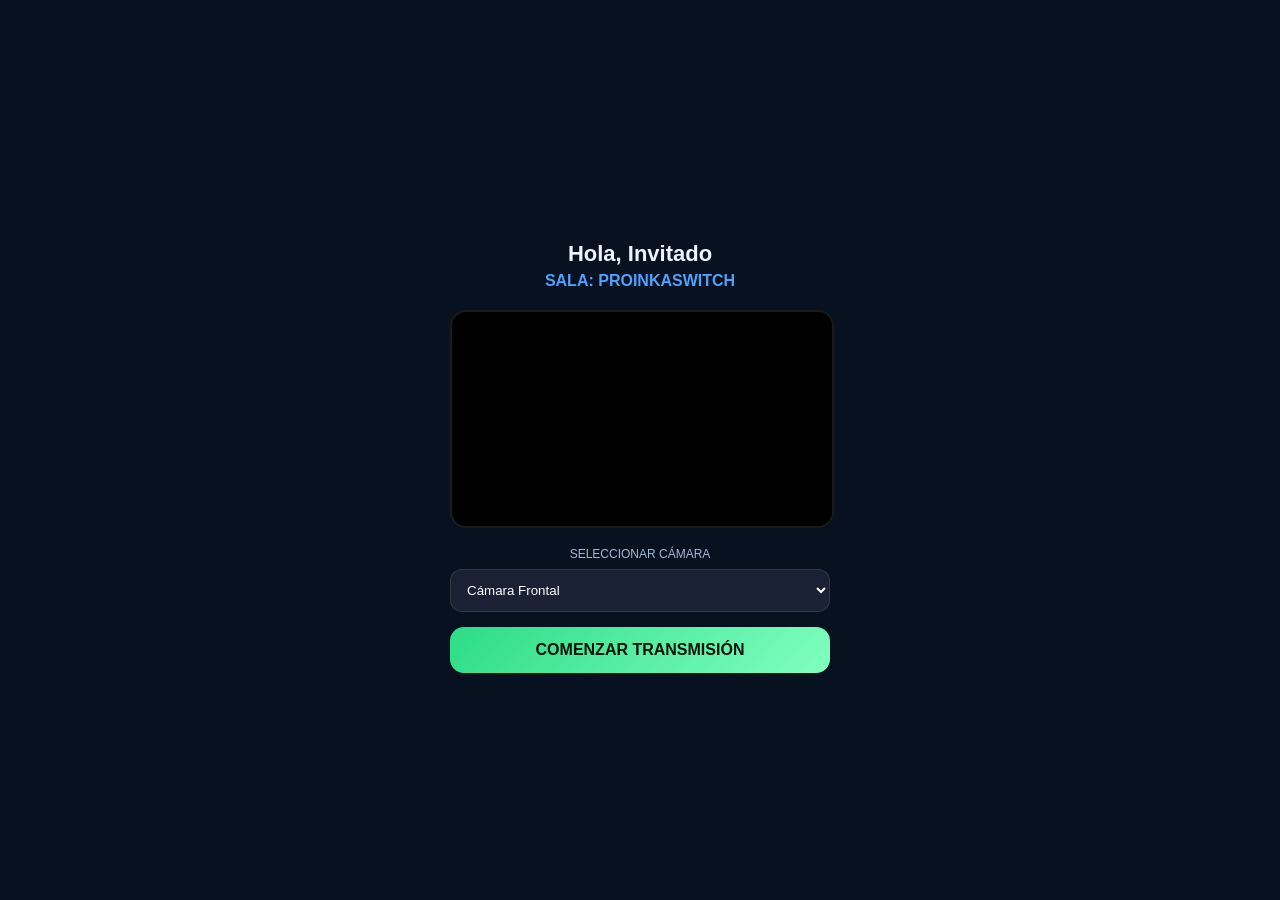
==== commit 972e2e2a: "Update call.html" ====
--- a/call.html
+++ b/call.html
@@ -1,134 +1,158 @@
 <!DOCTYPE html>
 <html lang="es">
 <head>
-<meta charset="UTF-8">
-<meta name="viewport" content="width=device-width, initial-scale=1.0">
-<title>Invitado</title>
-
-<style>
-body{
-  margin:0;
-  font-family: Arial, sans-serif;
-  background:#0b0f1a;
-  color:#fff;
-  display:flex;
-  justify-content:center;
-  align-items:center;
-  height:100vh;
-}
-
-.container{
-  width:90%;
-  max-width:380px;
-  text-align:center;
-}
-
-h1{
-  font-size:22px;
-  margin-bottom:5px;
-}
-
-.sala{
-  color:#6c7aa0;
-  margin-bottom:20px;
-}
-
-video{
-  width:100%;
-  border-radius:16px;
-  background:#000;
-  margin-bottom:15px;
-}
-
-select{
-  width:100%;
-  padding:12px;
-  border-radius:12px;
-  border:none;
-  margin-bottom:15px;
-  background:#1a2135;
-  color:#fff;
-}
-
-button{
-  width:100%;
-  padding:14px;
-  border:none;
-  border-radius:14px;
-  background:#3be28f;
-  color:#000;
-  font-weight:bold;
-  font-size:16px;
-}
-</style>
+  <meta charset="UTF-8">
+  <meta name="viewport" content="width=device-width, initial-scale=1.0">
+  <title>StreamJav | Invitado</title>
+  <style>
+    body {
+      margin: 0;
+      font-family: 'Inter', Arial, sans-serif;
+      background: #07111f;
+      color: #fff;
+      display: flex;
+      justify-content: center;
+      align-items: center;
+      height: 100vh;
+      overflow: hidden;
+    }
+    .container {
+      width: 90%;
+      max-width: 380px;
+      text-align: center;
+      z-index: 10;
+    }
+    h1 { font-size: 22px; margin-bottom: 5px; color: #eef4ff; }
+    .sala { color: #4ea1ff; margin-bottom: 20px; font-weight: bold; text-transform: uppercase; }
+    video {
+      width: 100%;
+      aspect-ratio: 16/9;
+      border-radius: 16px;
+      background: #000;
+      margin-bottom: 15px;
+      object-fit: cover;
+      border: 2px solid rgba(255,255,255,0.1);
+    }
+    select {
+      width: 100%;
+      padding: 12px;
+      border-radius: 12px;
+      border: 1px solid rgba(255,255,255,0.1);
+      margin-bottom: 15px;
+      background: #1a2135;
+      color: #fff;
+      outline: none;
+    }
+    button {
+      width: 100%;
+      padding: 14px;
+      border: none;
+      border-radius: 14px;
+      background: linear-gradient(135deg, #2ddc86, #80ffbf);
+      color: #05130a;
+      font-weight: 800;
+      font-size: 16px;
+      cursor: pointer;
+      transition: transform 0.2s;
+    }
+    button:active { transform: scale(0.98); }
+    
+    /* Iframe de VDO.Ninja pantalla completa al activar */
+    #frame {
+      display: none;
+      position: fixed;
+      top: 0;
+      left: 0;
+      width: 100%;
+      height: 100%;
+      border: none;
+      background: #000;
+      z-index: 100;
+    }
+  </style>
 </head>
-
 <body>
 
-<div class="container">
-  <h1 id="title">Bienvenido Invitado 1</h1>
-  <div class="sala">PROINKASWITCH</div>
+<div class="container" id="ui-setup">
+  <h1 id="displayName">Preparando conexión...</h1>
+  <div class="sala" id="displayRoom">---</div>
 
   <video id="preview" autoplay muted playsinline></video>
 
+  <label style="font-size: 12px; color: #a4b7d5; display: block; margin-bottom: 8px;">SELECCIONAR CÁMARA</label>
   <select id="cameraSelect">
-    <option value="user">Cámara frontal</option>
-    <option value="environment">Cámara trasera</option>
+    <option value="user">Cámara Frontal</option>
+    <option value="environment">Cámara Trasera</option>
   </select>
 
-  <button onclick="entrar()">COMENZAR</button>
+  <button onclick="entrar()">COMENZAR TRANSMISIÓN</button>
 </div>
 
-<!-- VDO NINJA OCULTO -->
-<iframe id="frame" style="display:none;position:fixed;top:0;left:0;width:100%;height:100%;border:none;"></iframe>
+<iframe 
+  id="frame" 
+  allow="camera *; microphone *; autoplay; fullscreen; display-capture; picture-in-picture"
+  referrerpolicy="no-referrer">
+</iframe>
 
 <script>
-let stream;
-let facing = "user";
+  const params = new URLSearchParams(window.location.search);
+  const room = params.get("room") || "PROINKASWITCH";
+  const slot = params.get("slot") || "INV1";
+  const name = params.get("name") || "Invitado";
+  
+  document.getElementById("displayName").textContent = `Hola, ${name}`;
+  document.getElementById("displayRoom").textContent = `Sala: ${room}`;
 
-async function iniciarCamara(){
-  if(stream){
-    stream.getTracks().forEach(t=>t.stop());
+  let stream;
+  let facing = "user";
+
+  async function iniciarCamara() {
+    if (stream) {
+      stream.getTracks().forEach(t => t.stop());
+    }
+    try {
+      stream = await navigator.mediaDevices.getUserMedia({
+        video: { facingMode: facing },
+        audio: true
+      });
+      document.getElementById("preview").srcObject = stream;
+    } catch (e) {
+      console.error(e);
+      alert("Error: Asegúrate de dar permisos de cámara y micrófono.");
+    }
   }
 
-  try{
-    stream = await navigator.mediaDevices.getUserMedia({
-      video:{facingMode:facing},
-      audio:true
-    });
+  document.getElementById("cameraSelect").onchange = (e) => {
+    facing = e.target.value;
+    iniciarCamara();
+  };
 
-    document.getElementById("preview").srcObject = stream;
+  function entrar() {
+    // Detenemos la preview local para liberar el hardware para el iframe
+    if (stream) {
+      stream.getTracks().forEach(t => t.stop());
+    }
 
-  }catch(e){
-    alert("No se pudo acceder a la cámara");
-  }
-}
+    // Construcción de URL con autostart y parámetros dinámicos
+    const vdoUrl = new URL("https://vdo.ninja/");
+    vdoUrl.searchParams.set("room", room);
+    vdoUrl.searchParams.set("push", slot);
+    vdoUrl.searchParams.set("label", name);
+    vdoUrl.searchParams.set("webcam", "");
+    vdoUrl.searchParams.set("autostart", ""); // Salta la configuración de Ninja
+    vdoUrl.searchParams.set("clean", "");
+    vdoUrl.searchParams.set("nopreview", "");
+    vdoUrl.searchParams.set("facing", facing);
+    vdoUrl.searchParams.set("nochat", "");
 
-document.getElementById("cameraSelect").onchange = (e)=>{
-  facing = e.target.value;
-  iniciarCamara();
-};
-
-function entrar(){
-
-  // detener preview
-  if(stream){
-    stream.getTracks().forEach(t=>t.stop());
+    const frame = document.getElementById("frame");
+    frame.src = vdoUrl.toString();
+    frame.style.display = "block";
+    document.getElementById("ui-setup").style.display = "none";
   }
 
-  // URL limpia VDO NINJA
-  const url = `https://vdo.ninja/?room=PROINKASWITCH&push=INV1&webcam&clean&nopreview&facing=${facing}`;
-
-  const frame = document.getElementById("frame");
-
-  frame.src = url;
-  frame.style.display = "block";
-
-  document.querySelector(".container").style.display = "none";
-}
-
-// iniciar al cargar
-iniciarCamara();
+  // Inicializar al cargar
+  iniciarCamara();
 </script>
 
 </body>
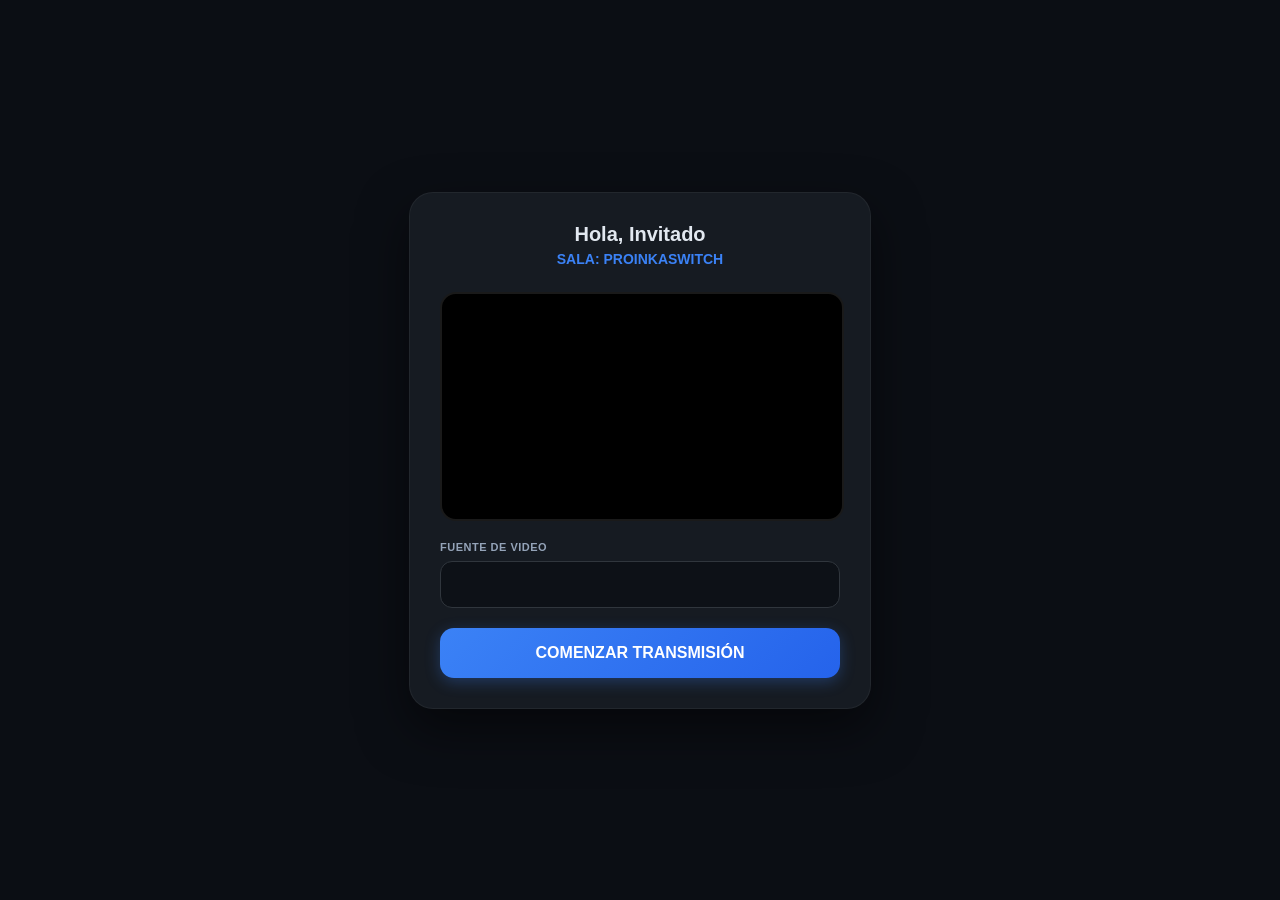
==== commit 34acc0a1: "Update call.html" ====
--- a/call.html
+++ b/call.html
@@ -1,158 +1,212 @@
 <!DOCTYPE html>
 <html lang="es">
 <head>
-  <meta charset="UTF-8">
-  <meta name="viewport" content="width=device-width, initial-scale=1.0">
-  <title>StreamJav | Invitado</title>
-  <style>
-    body {
-      margin: 0;
-      font-family: 'Inter', Arial, sans-serif;
-      background: #07111f;
-      color: #fff;
-      display: flex;
-      justify-content: center;
-      align-items: center;
-      height: 100vh;
-      overflow: hidden;
-    }
-    .container {
-      width: 90%;
-      max-width: 380px;
-      text-align: center;
-      z-index: 10;
-    }
-    h1 { font-size: 22px; margin-bottom: 5px; color: #eef4ff; }
-    .sala { color: #4ea1ff; margin-bottom: 20px; font-weight: bold; text-transform: uppercase; }
-    video {
-      width: 100%;
-      aspect-ratio: 16/9;
-      border-radius: 16px;
-      background: #000;
-      margin-bottom: 15px;
-      object-fit: cover;
-      border: 2px solid rgba(255,255,255,0.1);
-    }
-    select {
-      width: 100%;
-      padding: 12px;
-      border-radius: 12px;
-      border: 1px solid rgba(255,255,255,0.1);
-      margin-bottom: 15px;
-      background: #1a2135;
-      color: #fff;
-      outline: none;
-    }
-    button {
-      width: 100%;
-      padding: 14px;
-      border: none;
-      border-radius: 14px;
-      background: linear-gradient(135deg, #2ddc86, #80ffbf);
-      color: #05130a;
-      font-weight: 800;
-      font-size: 16px;
-      cursor: pointer;
-      transition: transform 0.2s;
-    }
-    button:active { transform: scale(0.98); }
-    
-    /* Iframe de VDO.Ninja pantalla completa al activar */
-    #frame {
-      display: none;
-      position: fixed;
-      top: 0;
-      left: 0;
-      width: 100%;
-      height: 100%;
-      border: none;
-      background: #000;
-      z-index: 100;
-    }
-  </style>
+    <meta charset="UTF-8">
+    <meta name="viewport" content="width=device-width, initial-scale=1.0, maximum-scale=1.0, user-scalable=no">
+    <title>StreamJav | Conexión de Invitado</title>
+    <style>
+        :root {
+            --bg: #0b0e14;
+            --card: #161b22;
+            --accent: #3b82f6;
+            --green: #22c55e;
+            --text: #e2e8f0;
+            --text-muted: #94a3b8;
+        }
+
+        body {
+            margin: 0;
+            padding: 0;
+            font-family: 'Segoe UI', Roboto, Helvetica, Arial, sans-serif;
+            background-color: var(--bg);
+            color: var(--text);
+            display: flex;
+            justify-content: center;
+            align-items: center;
+            height: 100vh;
+            overflow: hidden;
+        }
+
+        .main-container {
+            width: 90%;
+            max-width: 400px;
+            background: var(--card);
+            padding: 30px;
+            border-radius: 24px;
+            box-shadow: 0 20px 50px rgba(0,0,0,0.5);
+            text-align: center;
+            border: 1px solid rgba(255,255,255,0.05);
+        }
+
+        h1 { font-size: 20px; margin: 0 0 5px 0; font-weight: 600; }
+        .room-label { color: var(--accent); font-size: 14px; font-weight: 700; text-transform: uppercase; margin-bottom: 25px; display: block; }
+
+        .preview-box {
+            width: 100%;
+            aspect-ratio: 16/9;
+            background: #000;
+            border-radius: 16px;
+            margin-bottom: 20px;
+            overflow: hidden;
+            border: 2px solid rgba(255,255,255,0.1);
+            position: relative;
+        }
+
+        video { width: 100%; height: 100%; object-fit: cover; }
+
+        .control-group { text-align: left; margin-bottom: 20px; }
+        label { display: block; font-size: 11px; color: var(--text-muted); font-weight: 700; margin-bottom: 8px; text-transform: uppercase; letter-spacing: 0.5px; }
+
+        select {
+            width: 100%;
+            padding: 14px;
+            background: #0d1117;
+            border: 1px solid #30363d;
+            border-radius: 12px;
+            color: #fff;
+            font-size: 15px;
+            outline: none;
+            cursor: pointer;
+            appearance: none;
+        }
+
+        .btn-start {
+            width: 100%;
+            padding: 16px;
+            background: linear-gradient(135deg, #3b82f6 0%, #2563eb 100%);
+            border: none;
+            border-radius: 14px;
+            color: white;
+            font-size: 16px;
+            font-weight: 700;
+            cursor: pointer;
+            transition: all 0.3s ease;
+            box-shadow: 0 4px 15px rgba(59, 130, 246, 0.3);
+        }
+
+        .btn-start:hover { transform: translateY(-2px); box-shadow: 0 6px 20px rgba(59, 130, 246, 0.4); }
+        .btn-start:active { transform: translateY(0); }
+        .btn-start:disabled { background: #30363d; cursor: not-allowed; box-shadow: none; color: #94a3b8; }
+
+        #vdo-frame {
+            display: none;
+            position: fixed;
+            top: 0; left: 0; width: 100vw; height: 100vh;
+            border: none; background: #000; z-index: 9999;
+        }
+    </style>
 </head>
 <body>
 
-<div class="container" id="ui-setup">
-  <h1 id="displayName">Preparando conexión...</h1>
-  <div class="sala" id="displayRoom">---</div>
-
-  <video id="preview" autoplay muted playsinline></video>
-
-  <label style="font-size: 12px; color: #a4b7d5; display: block; margin-bottom: 8px;">SELECCIONAR CÁMARA</label>
-  <select id="cameraSelect">
-    <option value="user">Cámara Frontal</option>
-    <option value="environment">Cámara Trasera</option>
-  </select>
-
-  <button onclick="entrar()">COMENZAR TRANSMISIÓN</button>
+<div class="main-container" id="setup-ui">
+    <h1 id="user-title">Bienvenido</h1>
+    <span class="room-label" id="room-name">Videollamada</span>
+
+    <div class="preview-box">
+        <video id="local-preview" autoplay muted playsinline></video>
+    </div>
+
+    <div class="control-group">
+        <label>Fuente de Video</label>
+        <select id="cam-select"></select>
+    </div>
+
+    <button class="btn-start" id="btn-start" onclick="iniciarStream()">COMENZAR TRANSMISIÓN</button>
 </div>
 
-<iframe 
-  id="frame" 
-  allow="camera *; microphone *; autoplay; fullscreen; display-capture; picture-in-picture"
-  referrerpolicy="no-referrer">
-</iframe>
+<iframe id="vdo-frame" allow="camera; microphone; autoplay; display-capture; fullscreen"></iframe>
 
 <script>
-  const params = new URLSearchParams(window.location.search);
-  const room = params.get("room") || "PROINKASWITCH";
-  const slot = params.get("slot") || "INV1";
-  const name = params.get("name") || "Invitado";
-  
-  document.getElementById("displayName").textContent = `Hola, ${name}`;
-  document.getElementById("displayRoom").textContent = `Sala: ${room}`;
-
-  let stream;
-  let facing = "user";
-
-  async function iniciarCamara() {
-    if (stream) {
-      stream.getTracks().forEach(t => t.stop());
-    }
-    try {
-      stream = await navigator.mediaDevices.getUserMedia({
-        video: { facingMode: facing },
-        audio: true
-      });
-      document.getElementById("preview").srcObject = stream;
-    } catch (e) {
-      console.error(e);
-      alert("Error: Asegúrate de dar permisos de cámara y micrófono.");
-    }
-  }
-
-  document.getElementById("cameraSelect").onchange = (e) => {
-    facing = e.target.value;
-    iniciarCamara();
-  };
-
-  function entrar() {
-    // Detenemos la preview local para liberar el hardware para el iframe
-    if (stream) {
-      stream.getTracks().forEach(t => t.stop());
-    }
-
-    // Construcción de URL con autostart y parámetros dinámicos
-    const vdoUrl = new URL("https://vdo.ninja/");
-    vdoUrl.searchParams.set("room", room);
-    vdoUrl.searchParams.set("push", slot);
-    vdoUrl.searchParams.set("label", name);
-    vdoUrl.searchParams.set("webcam", "");
-    vdoUrl.searchParams.set("autostart", ""); // Salta la configuración de Ninja
-    vdoUrl.searchParams.set("clean", "");
-    vdoUrl.searchParams.set("nopreview", "");
-    vdoUrl.searchParams.set("facing", facing);
-    vdoUrl.searchParams.set("nochat", "");
-
-    const frame = document.getElementById("frame");
-    frame.src = vdoUrl.toString();
-    frame.style.display = "block";
-    document.getElementById("ui-setup").style.display = "none";
-  }
-
-  // Inicializar al cargar
-  iniciarCamara();
+    const urlParams = new URLSearchParams(window.location.search);
+    const room = urlParams.get('room') || 'PROINKASWITCH';
+    const push = urlParams.get('push') || 'INV1';
+    const name = urlParams.get('name') || 'Invitado';
+
+    document.getElementById('user-title').innerText = `Hola, ${name}`;
+    document.getElementById('room-name').innerText = `SALA: ${room}`;
+
+    const camSelect = document.getElementById('cam-select');
+    const preview = document.getElementById('local-preview');
+    const btnStart = document.getElementById('btn-start');
+    let currentStream = null;
+
+    function traducirNombreCamara(label, index) {
+        label = label.toLowerCase();
+        if (label.includes('front') || label.includes('frontal') || label.includes('user')) {
+            return "Cámara Frontal";
+        } else if (label.includes('back') || label.includes('trasera') || label.includes('environment')) {
+            return "Cámara Trasera";
+        }
+        return `Cámara ${index + 1}`;
+    }
+
+    async function cargarDispositivos() {
+        try {
+            await navigator.mediaDevices.getUserMedia({ video: true, audio: true });
+            const devices = await navigator.mediaDevices.enumerateDevices();
+            const videoDevices = devices.filter(d => d.kind === 'videoinput');
+            
+            camSelect.innerHTML = '';
+            videoDevices.forEach((device, index) => {
+                const option = document.createElement('option');
+                option.value = device.deviceId;
+                option.text = traducirNombreCamara(device.label, index);
+                camSelect.appendChild(option);
+            });
+
+            actualizarPreview();
+        } catch (e) {
+            alert("Por favor, permite el acceso a la cámara y micrófono.");
+        }
+    }
+
+    async function actualizarPreview() {
+        if (currentStream) currentStream.getTracks().forEach(t => t.stop());
+        
+        currentStream = await navigator.mediaDevices.getUserMedia({
+            video: { deviceId: { exact: camSelect.value } },
+            audio: true
+        });
+        preview.srcObject = currentStream;
+    }
+
+    camSelect.onchange = actualizarPreview;
+
+    function iniciarStream() {
+        // 1. Identificar si es cámara frontal o trasera por el texto
+        let facingParam = "";
+        const selectedText = camSelect.options[camSelect.selectedIndex].text.toLowerCase();
+        if (selectedText.includes('frontal')) {
+            facingParam = "&facing=front";
+        } else if (selectedText.includes('trasera')) {
+            facingParam = "&facing=back";
+        }
+
+        // 2. Apagar la cámara y liberar el hardware INMEDIATAMENTE
+        if (currentStream) {
+            currentStream.getTracks().forEach(track => track.stop());
+            preview.srcObject = null;
+        }
+
+        // 3. Cambiar el botón para dar feedback al usuario
+        btnStart.innerText = "CONECTANDO...";
+        btnStart.disabled = true;
+
+        // 4. Retrasar la carga del iframe para que el celular libere la cámara (800ms)
+        setTimeout(() => {
+            const ninjaUrl = `https://vdo.ninja/?room=${room}&push=${push}&label=${encodeURIComponent(name)}&autostart=1&webcam=1${facingParam}&clean=1&nopreview=1&nochat=1`;
+            
+            const frame = document.getElementById('vdo-frame');
+            frame.src = ninjaUrl;
+            
+            // Ocultar nuestra interfaz y mostrar el iframe
+            document.getElementById('setup-ui').style.display = "none";
+            frame.style.display = "block";
+            
+        }, 800);
+    }
+
+    cargarDispositivos();
 </script>
 
 </body>
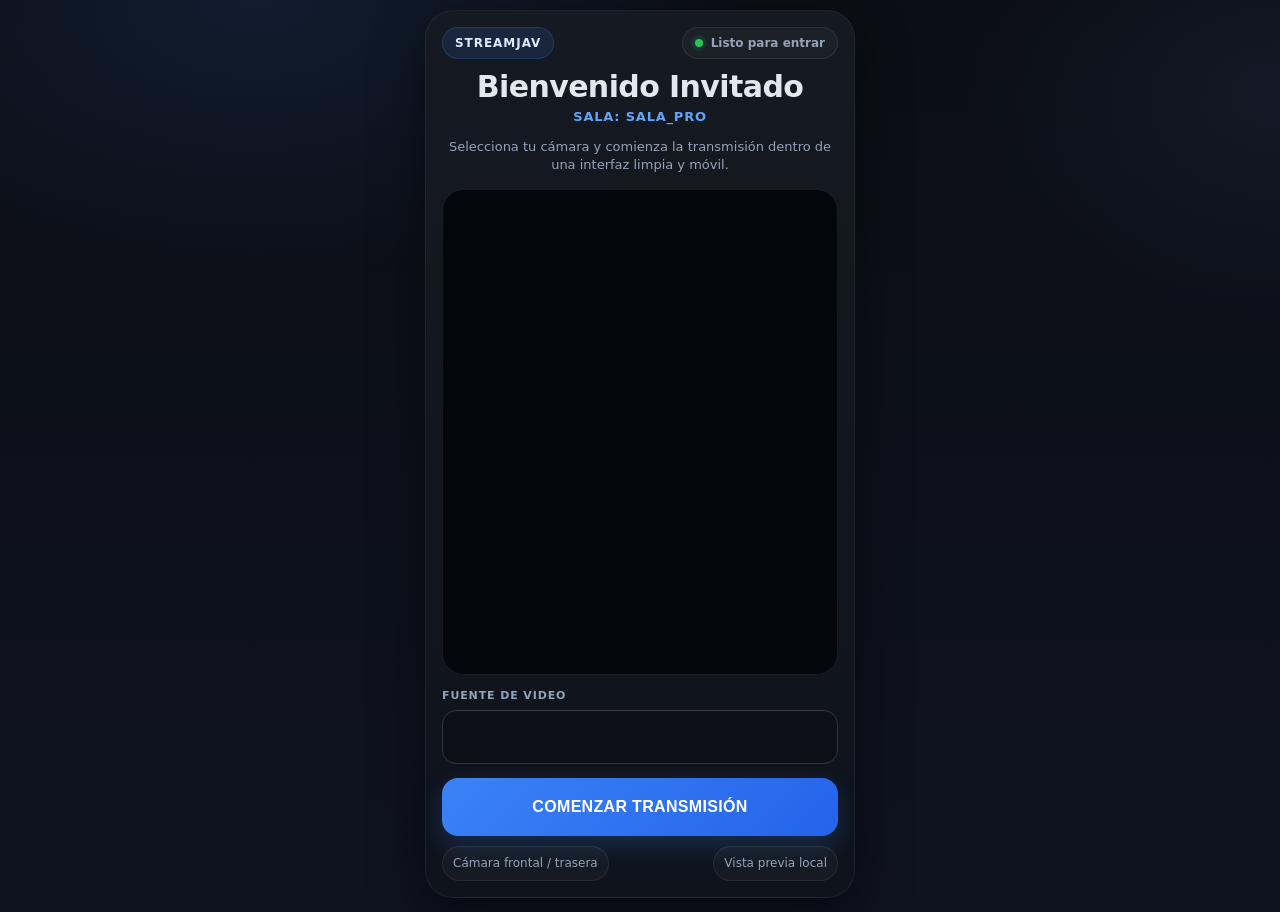
==== commit 3d7b62be: "Update call.html" ====
--- a/call.html
+++ b/call.html
@@ -2,127 +2,304 @@
 <html lang="es">
 <head>
     <meta charset="UTF-8">
-    <meta name="viewport" content="width=device-width, initial-scale=1.0, maximum-scale=1.0, user-scalable=no">
+    <meta name="viewport" content="width=device-width, initial-scale=1.0, maximum-scale=1.0, user-scalable=no, viewport-fit=cover">
+    <meta name="theme-color" content="#0b0e14">
     <title>StreamJav | Conexión de Invitado</title>
     <style>
         :root {
             --bg: #0b0e14;
+            --bg2: #0f1320;
             --card: #161b22;
+            --card-2: #0f141c;
             --accent: #3b82f6;
-            --green: #22c55e;
+            --accent-2: #2563eb;
+            --accent-3: #60a5fa;
             --text: #e2e8f0;
             --text-muted: #94a3b8;
-        }
-
-        body {
+            --line: rgba(255, 255, 255, 0.08);
+            --shadow: 0 20px 50px rgba(0, 0, 0, 0.50);
+            --radius: 24px;
+        }
+
+        * {
+            box-sizing: border-box;
+            -webkit-tap-highlight-color: transparent;
+        }
+
+        html, body {
             margin: 0;
             padding: 0;
-            font-family: 'Segoe UI', Roboto, Helvetica, Arial, sans-serif;
-            background-color: var(--bg);
+            min-height: 100%;
+            font-family: 'Segoe UI', system-ui, -apple-system, sans-serif;
+            background:
+                radial-gradient(900px 500px at 20% 0%, rgba(59, 130, 246, 0.12), transparent 55%),
+                radial-gradient(700px 500px at 100% 10%, rgba(96, 165, 250, 0.08), transparent 45%),
+                linear-gradient(180deg, var(--bg), var(--bg2));
             color: var(--text);
+            overflow-x: hidden;
+            touch-action: manipulation;
+        }
+
+        body {
             display: flex;
             justify-content: center;
+            align-items: flex-start;
+            min-height: 100svh;
+            padding: calc(10px + env(safe-area-inset-top)) 10px calc(14px + env(safe-area-inset-bottom));
+        }
+
+        .main-container {
+            width: min(100%, 430px);
+            background: linear-gradient(180deg, rgba(22, 27, 34, 0.96), rgba(15, 20, 28, 0.96));
+            border: 1px solid rgba(255, 255, 255, 0.06);
+            border-radius: 28px;
+            box-shadow: var(--shadow);
+            padding: 16px;
+            text-align: center;
+            position: relative;
+            z-index: 10;
+            backdrop-filter: blur(12px);
+        }
+
+        .top-row {
+            display: flex;
             align-items: center;
-            height: 100vh;
-            overflow: hidden;
-        }
-
-        .main-container {
-            width: 90%;
-            max-width: 400px;
-            background: var(--card);
-            padding: 30px;
-            border-radius: 24px;
-            box-shadow: 0 20px 50px rgba(0,0,0,0.5);
-            text-align: center;
-            border: 1px solid rgba(255,255,255,0.05);
-        }
-
-        h1 { font-size: 20px; margin: 0 0 5px 0; font-weight: 600; }
-        .room-label { color: var(--accent); font-size: 14px; font-weight: 700; text-transform: uppercase; margin-bottom: 25px; display: block; }
+            justify-content: space-between;
+            gap: 10px;
+            margin-bottom: 12px;
+        }
+
+        .brand-badge {
+            display: inline-flex;
+            align-items: center;
+            gap: 8px;
+            padding: 8px 12px;
+            border-radius: 999px;
+            font-size: 12px;
+            font-weight: 800;
+            letter-spacing: .08em;
+            text-transform: uppercase;
+            color: #dbeafe;
+            background: rgba(59, 130, 246, 0.12);
+            border: 1px solid rgba(59, 130, 246, 0.22);
+        }
+
+        .status-pill {
+            display: inline-flex;
+            align-items: center;
+            gap: 8px;
+            padding: 8px 12px;
+            border-radius: 999px;
+            font-size: 12px;
+            font-weight: 700;
+            color: var(--text-muted);
+            background: rgba(255, 255, 255, 0.03);
+            border: 1px solid var(--line);
+            white-space: nowrap;
+        }
+
+        .status-dot {
+            width: 8px;
+            height: 8px;
+            border-radius: 50%;
+            background: #22c55e;
+            box-shadow: 0 0 0 4px rgba(34, 197, 94, 0.10);
+            flex: 0 0 auto;
+        }
+
+        h1 {
+            font-size: clamp(22px, 5vw, 30px);
+            line-height: 1.05;
+            margin: 2px 0 6px;
+            font-weight: 800;
+            letter-spacing: -0.02em;
+        }
+
+        .room-label {
+            display: block;
+            margin-bottom: 14px;
+            color: var(--accent-3);
+            font-size: 13px;
+            font-weight: 800;
+            text-transform: uppercase;
+            letter-spacing: .06em;
+        }
+
+        .subtext {
+            margin: 0 0 14px;
+            color: var(--text-muted);
+            font-size: 13px;
+            line-height: 1.45;
+        }
 
         .preview-box {
             width: 100%;
-            aspect-ratio: 16/9;
-            background: #000;
-            border-radius: 16px;
-            margin-bottom: 20px;
+            aspect-ratio: 4 / 5;
+            max-height: 54vh;
+            background: #05070c;
+            border-radius: 22px;
+            margin-bottom: 14px;
             overflow: hidden;
-            border: 2px solid rgba(255,255,255,0.1);
-            position: relative;
-        }
-
-        video { width: 100%; height: 100%; object-fit: cover; }
-
-        .control-group { text-align: left; margin-bottom: 20px; }
-        label { display: block; font-size: 11px; color: var(--text-muted); font-weight: 700; margin-bottom: 8px; text-transform: uppercase; letter-spacing: 0.5px; }
+            border: 1px solid rgba(255, 255, 255, 0.08);
+            box-shadow: inset 0 0 0 1px rgba(255,255,255,0.02);
+        }
+
+        video {
+            width: 100%;
+            height: 100%;
+            object-fit: contain;
+            background: #05070c;
+            display: block;
+        }
+
+        .control-group {
+            text-align: left;
+            margin-bottom: 14px;
+        }
+
+        label {
+            display: block;
+            font-size: 11px;
+            color: var(--text-muted);
+            font-weight: 800;
+            margin-bottom: 8px;
+            text-transform: uppercase;
+            letter-spacing: .08em;
+        }
 
         select {
             width: 100%;
-            padding: 14px;
+            min-height: 54px;
+            padding: 14px 14px;
             background: #0d1117;
             border: 1px solid #30363d;
-            border-radius: 12px;
+            border-radius: 14px;
             color: #fff;
             font-size: 15px;
             outline: none;
-            cursor: pointer;
             appearance: none;
+            box-shadow: inset 0 1px 0 rgba(255,255,255,0.02);
         }
 
         .btn-start {
             width: 100%;
-            padding: 16px;
-            background: linear-gradient(135deg, #3b82f6 0%, #2563eb 100%);
+            min-height: 58px;
+            padding: 16px 18px;
+            background: linear-gradient(135deg, var(--accent) 0%, var(--accent-2) 100%);
             border: none;
-            border-radius: 14px;
+            border-radius: 16px;
             color: white;
             font-size: 16px;
-            font-weight: 700;
+            font-weight: 800;
+            letter-spacing: .02em;
             cursor: pointer;
-            transition: all 0.3s ease;
-            box-shadow: 0 4px 15px rgba(59, 130, 246, 0.3);
-        }
-
-        .btn-start:hover { transform: translateY(-2px); box-shadow: 0 6px 20px rgba(59, 130, 246, 0.4); }
-        .btn-start:active { transform: translateY(0); }
-        .btn-start:disabled { background: #30363d; cursor: not-allowed; box-shadow: none; color: #94a3b8; }
+            transition: transform .16s ease, filter .16s ease, opacity .16s ease;
+            box-shadow: 0 10px 24px rgba(59, 130, 246, 0.22);
+        }
+
+        .btn-start:hover {
+            filter: brightness(1.02);
+        }
+
+        .btn-start:active {
+            transform: translateY(1px);
+        }
+
+        .btn-start:disabled {
+            background: #30363d;
+            color: #94a3b8;
+            box-shadow: none;
+            cursor: not-allowed;
+        }
+
+        .helper-row {
+            margin-top: 10px;
+            display: flex;
+            justify-content: space-between;
+            gap: 10px;
+            flex-wrap: wrap;
+            color: var(--text-muted);
+            font-size: 12px;
+            line-height: 1.4;
+        }
+
+        .helper-chip {
+            padding: 8px 10px;
+            border-radius: 999px;
+            border: 1px solid var(--line);
+            background: rgba(255,255,255,0.03);
+            white-space: nowrap;
+        }
 
         #vdo-frame {
-            display: none;
             position: fixed;
-            top: 0; left: 0; width: 100vw; height: 100vh;
-            border: none; background: #000; z-index: 9999;
+            top: 0;
+            left: 0;
+            width: 100vw;
+            height: 100svh;
+            border: none;
+            background: #000;
+            z-index: 1;
+            opacity: 0;
+            transition: opacity 0.35s ease;
+        }
+
+        @media (max-width: 420px) {
+            body {
+                padding-left: 8px;
+                padding-right: 8px;
+            }
+
+            .main-container {
+                padding: 14px;
+                border-radius: 26px;
+            }
+
+            .preview-box {
+                aspect-ratio: 3 / 4;
+                max-height: 50vh;
+            }
         }
     </style>
 </head>
 <body>
 
 <div class="main-container" id="setup-ui">
+    <div class="top-row">
+        <div class="brand-badge">STREAMJAV</div>
+        <div class="status-pill"><span class="status-dot"></span><span>Listo para entrar</span></div>
+    </div>
+
     <h1 id="user-title">Bienvenido</h1>
-    <span class="room-label" id="room-name">Videollamada</span>
+    <span class="room-label" id="room-name">SALA: VIDEOLLAMADA</span>
+    <p class="subtext">Selecciona tu cámara y comienza la transmisión dentro de una interfaz limpia y móvil.</p>
 
     <div class="preview-box">
         <video id="local-preview" autoplay muted playsinline></video>
     </div>
 
     <div class="control-group">
-        <label>Fuente de Video</label>
+        <label>Fuente de video</label>
         <select id="cam-select"></select>
     </div>
 
     <button class="btn-start" id="btn-start" onclick="iniciarStream()">COMENZAR TRANSMISIÓN</button>
+
+    <div class="helper-row">
+        <div class="helper-chip">Cámara frontal / trasera</div>
+        <div class="helper-chip">Vista previa local</div>
+    </div>
 </div>
 
-<iframe id="vdo-frame" allow="camera; microphone; autoplay; display-capture; fullscreen"></iframe>
+<iframe id="vdo-frame" allow="camera *; microphone *; autoplay *; display-capture *; fullscreen" referrerpolicy="no-referrer"></iframe>
 
 <script>
     const urlParams = new URLSearchParams(window.location.search);
-    const room = urlParams.get('room') || 'PROINKASWITCH';
-    const push = urlParams.get('push') || 'INV1';
+    const room = urlParams.get('room') || 'SALA_PRO';
+    const push = urlParams.get('push') || 'ID_INVITADO';
     const name = urlParams.get('name') || 'Invitado';
 
-    document.getElementById('user-title').innerText = `Hola, ${name}`;
+    document.getElementById('user-title').innerText = `Bienvenido ${name}`;
     document.getElementById('room-name').innerText = `SALA: ${room}`;
 
     const camSelect = document.getElementById('cam-select');
@@ -130,80 +307,75 @@
     const btnStart = document.getElementById('btn-start');
     let currentStream = null;
 
-    function traducirNombreCamara(label, index) {
-        label = label.toLowerCase();
-        if (label.includes('front') || label.includes('frontal') || label.includes('user')) {
-            return "Cámara Frontal";
-        } else if (label.includes('back') || label.includes('trasera') || label.includes('environment')) {
-            return "Cámara Trasera";
-        }
+    function traducirNombre(label, index) {
+        let l = (label || '').toLowerCase();
+        if (l.includes('back') || l.includes('trasera') || l.includes('environment')) return "Cámara Trasera";
+        if (l.includes('front') || l.includes('frontal') || l.includes('user')) return "Cámara Frontal";
         return `Cámara ${index + 1}`;
     }
 
     async function cargarDispositivos() {
         try {
-            await navigator.mediaDevices.getUserMedia({ video: true, audio: true });
+            const temp = await navigator.mediaDevices.getUserMedia({ video: true, audio: true });
+            temp.getTracks().forEach(t => t.stop());
+
             const devices = await navigator.mediaDevices.enumerateDevices();
             const videoDevices = devices.filter(d => d.kind === 'videoinput');
-            
+
             camSelect.innerHTML = '';
             videoDevices.forEach((device, index) => {
                 const option = document.createElement('option');
                 option.value = device.deviceId;
-                option.text = traducirNombreCamara(device.label, index);
+                option.text = traducirNombre(device.label, index);
                 camSelect.appendChild(option);
             });
 
             actualizarPreview();
         } catch (e) {
-            alert("Por favor, permite el acceso a la cámara y micrófono.");
+            alert("Acceso a cámara denegado.");
         }
     }
 
     async function actualizarPreview() {
-        if (currentStream) currentStream.getTracks().forEach(t => t.stop());
-        
-        currentStream = await navigator.mediaDevices.getUserMedia({
-            video: { deviceId: { exact: camSelect.value } },
-            audio: true
-        });
-        preview.srcObject = currentStream;
+        if (currentStream) {
+            currentStream.getTracks().forEach(t => t.stop());
+        }
+        try {
+            currentStream = await navigator.mediaDevices.getUserMedia({
+                video: { deviceId: { exact: camSelect.value } },
+                audio: true
+            });
+            preview.srcObject = currentStream;
+        } catch (e) {
+            currentStream = await navigator.mediaDevices.getUserMedia({ video: true, audio: true });
+            preview.srcObject = currentStream;
+        }
     }
 
     camSelect.onchange = actualizarPreview;
 
     function iniciarStream() {
-        // 1. Identificar si es cámara frontal o trasera por el texto
-        let facingParam = "";
-        const selectedText = camSelect.options[camSelect.selectedIndex].text.toLowerCase();
-        if (selectedText.includes('frontal')) {
-            facingParam = "&facing=front";
-        } else if (selectedText.includes('trasera')) {
-            facingParam = "&facing=back";
-        }
-
-        // 2. Apagar la cámara y liberar el hardware INMEDIATAMENTE
+        let facing = "front";
+        const txt = (camSelect.options[camSelect.selectedIndex] && camSelect.options[camSelect.selectedIndex].text || '').toLowerCase();
+        if (txt.includes('trasera')) facing = "back";
+
         if (currentStream) {
-            currentStream.getTracks().forEach(track => track.stop());
+            currentStream.getTracks().forEach(t => t.stop());
             preview.srcObject = null;
         }
 
-        // 3. Cambiar el botón para dar feedback al usuario
         btnStart.innerText = "CONECTANDO...";
         btnStart.disabled = true;
 
-        // 4. Retrasar la carga del iframe para que el celular libere la cámara (800ms)
+        const ninjaUrl = `https://vdo.ninja/?room=${room}&push=${push}&label=${encodeURIComponent(name)}&autostart=1&webcam=1&facing=${facing}&clean=1&nochat=1`;
+        const frame = document.getElementById('vdo-frame');
+        frame.src = ninjaUrl;
+
         setTimeout(() => {
-            const ninjaUrl = `https://vdo.ninja/?room=${room}&push=${push}&label=${encodeURIComponent(name)}&autostart=1&webcam=1${facingParam}&clean=1&nopreview=1&nochat=1`;
-            
-            const frame = document.getElementById('vdo-frame');
-            frame.src = ninjaUrl;
-            
-            // Ocultar nuestra interfaz y mostrar el iframe
             document.getElementById('setup-ui').style.display = "none";
-            frame.style.display = "block";
-            
-        }, 800);
+            frame.style.opacity = "1";
+            frame.style.zIndex = "9999";
+        }, 1200);
     }
 
     cargarDispositivos();
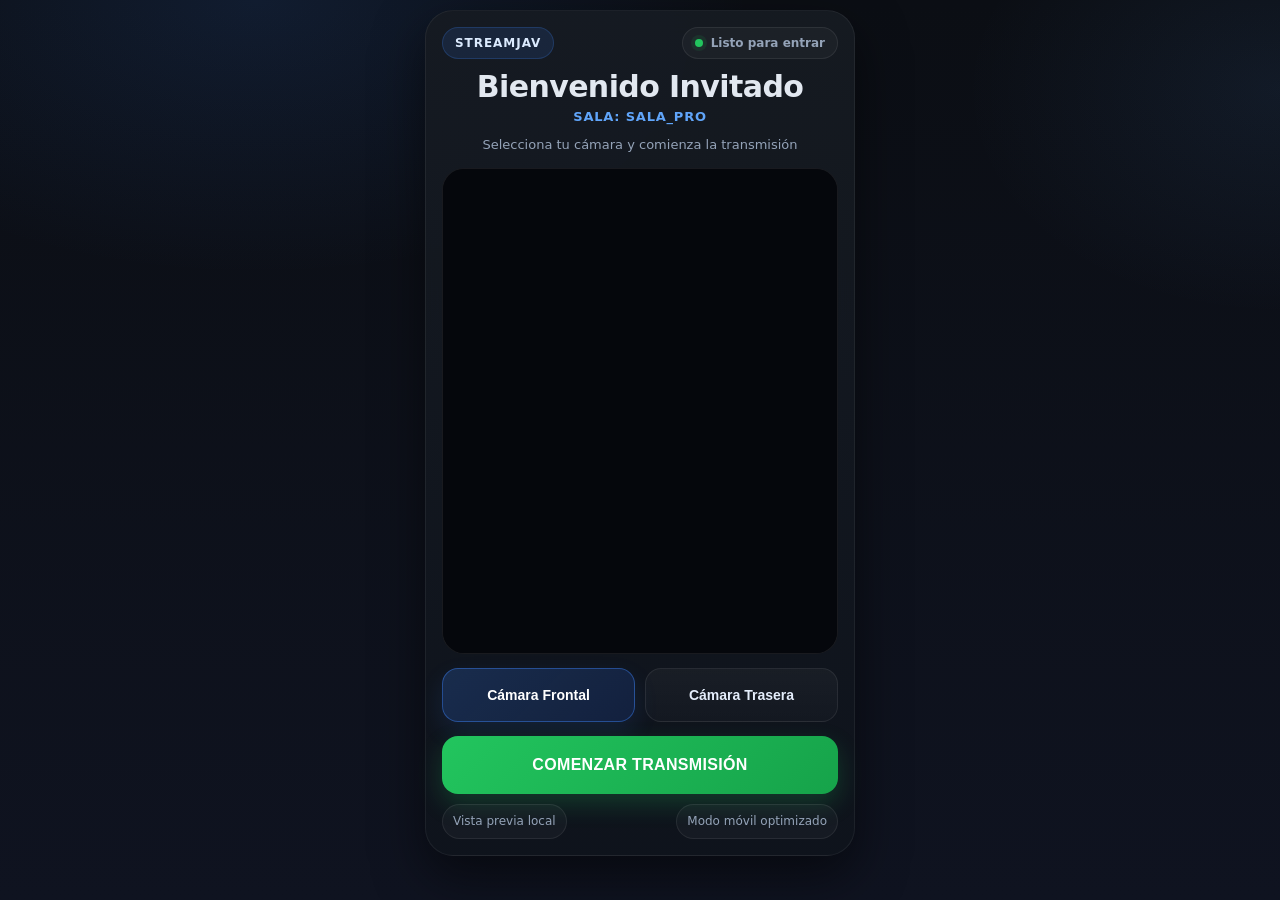
==== commit 847383f2: "Update call.html" ====
--- a/call.html
+++ b/call.html
@@ -13,7 +13,8 @@
             --card-2: #0f141c;
             --accent: #3b82f6;
             --accent-2: #2563eb;
-            --accent-3: #60a5fa;
+            --green: #22c55e;
+            --green-2: #16a34a;
             --text: #e2e8f0;
             --text-muted: #94a3b8;
             --line: rgba(255, 255, 255, 0.08);
@@ -117,8 +118,8 @@
 
         .room-label {
             display: block;
-            margin-bottom: 14px;
-            color: var(--accent-3);
+            margin-bottom: 12px;
+            color: var(--accent-3, #60a5fa);
             font-size: 13px;
             font-weight: 800;
             text-transform: uppercase;
@@ -152,40 +153,43 @@
             display: block;
         }
 
-        .control-group {
-            text-align: left;
+        .camera-row {
+            display: grid;
+            grid-template-columns: 1fr 1fr;
+            gap: 10px;
             margin-bottom: 14px;
         }
 
-        label {
-            display: block;
-            font-size: 11px;
-            color: var(--text-muted);
+        .cam-btn {
+            min-height: 54px;
+            padding: 12px 10px;
+            border-radius: 16px;
+            border: 1px solid rgba(255,255,255,0.08);
+            background: linear-gradient(180deg, rgba(255,255,255,0.04), rgba(255,255,255,0.02));
+            color: #e5eefc;
+            font-size: 14px;
             font-weight: 800;
-            margin-bottom: 8px;
-            text-transform: uppercase;
-            letter-spacing: .08em;
-        }
-
-        select {
+            cursor: pointer;
+            transition: transform .16s ease, border-color .16s ease, background .16s ease, color .16s ease;
             width: 100%;
-            min-height: 54px;
-            padding: 14px 14px;
-            background: #0d1117;
-            border: 1px solid #30363d;
-            border-radius: 14px;
-            color: #fff;
-            font-size: 15px;
-            outline: none;
-            appearance: none;
-            box-shadow: inset 0 1px 0 rgba(255,255,255,0.02);
+        }
+
+        .cam-btn:active {
+            transform: translateY(1px);
+        }
+
+        .cam-btn.active {
+            border-color: rgba(59, 130, 246, 0.45);
+            background: linear-gradient(135deg, rgba(59, 130, 246, 0.22), rgba(37, 99, 235, 0.16));
+            color: #ffffff;
+            box-shadow: 0 10px 24px rgba(59, 130, 246, 0.12);
         }
 
         .btn-start {
             width: 100%;
             min-height: 58px;
             padding: 16px 18px;
-            background: linear-gradient(135deg, var(--accent) 0%, var(--accent-2) 100%);
+            background: linear-gradient(135deg, var(--green) 0%, var(--green-2) 100%);
             border: none;
             border-radius: 16px;
             color: white;
@@ -194,7 +198,7 @@
             letter-spacing: .02em;
             cursor: pointer;
             transition: transform .16s ease, filter .16s ease, opacity .16s ease;
-            box-shadow: 0 10px 24px rgba(59, 130, 246, 0.22);
+            box-shadow: 0 10px 24px rgba(34, 197, 94, 0.22);
         }
 
         .btn-start:hover {
@@ -259,6 +263,15 @@
                 aspect-ratio: 3 / 4;
                 max-height: 50vh;
             }
+
+            .camera-row {
+                gap: 8px;
+            }
+
+            .cam-btn {
+                min-height: 50px;
+                font-size: 13px;
+            }
         }
     </style>
 </head>
@@ -272,22 +285,22 @@
 
     <h1 id="user-title">Bienvenido</h1>
     <span class="room-label" id="room-name">SALA: VIDEOLLAMADA</span>
-    <p class="subtext">Selecciona tu cámara y comienza la transmisión dentro de una interfaz limpia y móvil.</p>
+    <p class="subtext">Selecciona tu cámara y comienza la transmisión</p>
 
     <div class="preview-box">
         <video id="local-preview" autoplay muted playsinline></video>
     </div>
 
-    <div class="control-group">
-        <label>Fuente de video</label>
-        <select id="cam-select"></select>
+    <div class="camera-row">
+        <button type="button" class="cam-btn active" id="btn-front" onclick="seleccionarCamara('front')">Cámara Frontal</button>
+        <button type="button" class="cam-btn" id="btn-back" onclick="seleccionarCamara('back')">Cámara Trasera</button>
     </div>
 
     <button class="btn-start" id="btn-start" onclick="iniciarStream()">COMENZAR TRANSMISIÓN</button>
 
     <div class="helper-row">
-        <div class="helper-chip">Cámara frontal / trasera</div>
         <div class="helper-chip">Vista previa local</div>
+        <div class="helper-chip">Modo móvil optimizado</div>
     </div>
 </div>
 
@@ -302,10 +315,17 @@
     document.getElementById('user-title').innerText = `Bienvenido ${name}`;
     document.getElementById('room-name').innerText = `SALA: ${room}`;
 
-    const camSelect = document.getElementById('cam-select');
+    const camSelect = document.getElementById('cam-select') || document.createElement('select');
+    if (!camSelect.id) camSelect.id = 'cam-select';
+    camSelect.style.display = 'none';
+    if (!camSelect.parentNode) document.body.appendChild(camSelect);
+
     const preview = document.getElementById('local-preview');
     const btnStart = document.getElementById('btn-start');
+    const btnFront = document.getElementById('btn-front');
+    const btnBack = document.getElementById('btn-back');
     let currentStream = null;
+    let cameraMode = 'front';
 
     function traducirNombre(label, index) {
         let l = (label || '').toLowerCase();
@@ -330,7 +350,11 @@
                 camSelect.appendChild(option);
             });
 
-            actualizarPreview();
+            if (camSelect.options.length > 0) {
+                seleccionarCamara('front');
+            } else {
+                actualizarPreview();
+            }
         } catch (e) {
             alert("Acceso a cámara denegado.");
         }
@@ -354,6 +378,29 @@
 
     camSelect.onchange = actualizarPreview;
 
+    function seleccionarCamara(tipo) {
+        cameraMode = tipo;
+        btnFront.classList.toggle('active', tipo === 'front');
+        btnBack.classList.toggle('active', tipo === 'back');
+
+        const txts = Array.from(camSelect.options).map(opt => opt.text.toLowerCase());
+        let idx = -1;
+
+        if (tipo === 'front') {
+            idx = txts.findIndex(t => t.includes('frontal') || t.includes('front') || t.includes('user'));
+        } else if (tipo === 'back') {
+            idx = txts.findIndex(t => t.includes('trasera') || t.includes('back') || t.includes('environment'));
+        }
+
+        if (idx >= 0) {
+            camSelect.selectedIndex = idx;
+            actualizarPreview();
+        } else if (camSelect.options.length > 0) {
+            camSelect.selectedIndex = 0;
+            actualizarPreview();
+        }
+    }
+
     function iniciarStream() {
         let facing = "front";
         const txt = (camSelect.options[camSelect.selectedIndex] && camSelect.options[camSelect.selectedIndex].text || '').toLowerCase();
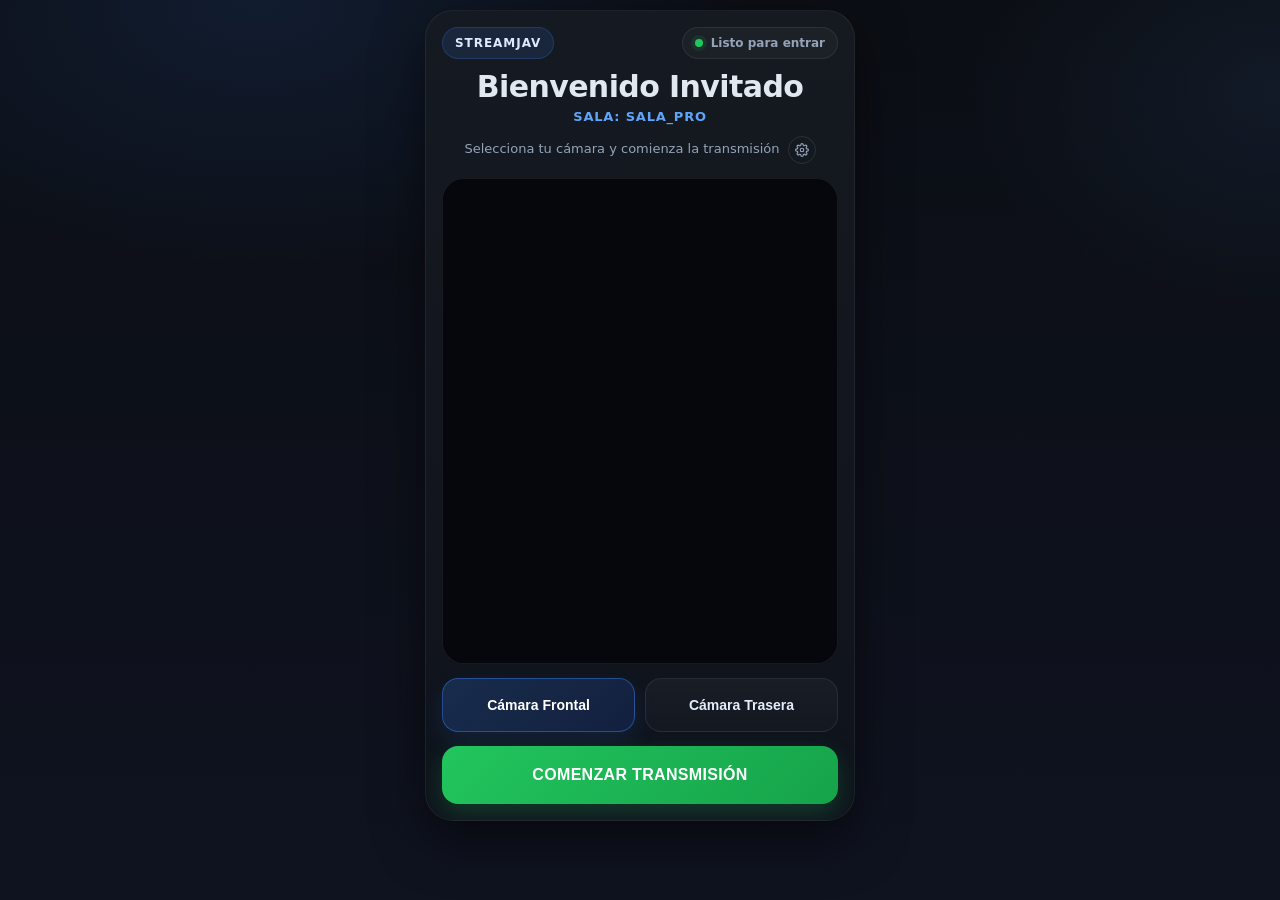
==== commit 9ff8978b: "Update call.html" ====
--- a/call.html
+++ b/call.html
@@ -60,6 +60,7 @@
             position: relative;
             z-index: 10;
             backdrop-filter: blur(12px);
+            overflow: hidden; /* Para contener el modal */
         }
 
         .top-row {
@@ -126,11 +127,41 @@
             letter-spacing: .06em;
         }
 
+        /* Modificación: Contenedor para texto y engranaje */
+        .subtext-row {
+            display: flex;
+            align-items: center;
+            justify-content: center;
+            gap: 8px;
+            margin: 0 0 14px;
+        }
+
         .subtext {
-            margin: 0 0 14px;
+            margin: 0;
             color: var(--text-muted);
             font-size: 13px;
             line-height: 1.45;
+        }
+
+        .btn-settings {
+            background: transparent;
+            border: 1px solid rgba(255, 255, 255, 0.1);
+            color: var(--text-muted);
+            width: 28px;
+            height: 28px;
+            border-radius: 50%;
+            display: flex;
+            align-items: center;
+            justify-content: center;
+            cursor: pointer;
+            transition: all 0.2s ease;
+            padding: 0;
+        }
+
+        .btn-settings:hover {
+            background: rgba(255, 255, 255, 0.05);
+            color: var(--text);
+            border-color: rgba(255, 255, 255, 0.2);
         }
 
         .preview-box {
@@ -214,25 +245,6 @@
             color: #94a3b8;
             box-shadow: none;
             cursor: not-allowed;
-        }
-
-        .helper-row {
-            margin-top: 10px;
-            display: flex;
-            justify-content: space-between;
-            gap: 10px;
-            flex-wrap: wrap;
-            color: var(--text-muted);
-            font-size: 12px;
-            line-height: 1.4;
-        }
-
-        .helper-chip {
-            padding: 8px 10px;
-            border-radius: 999px;
-            border: 1px solid var(--line);
-            background: rgba(255,255,255,0.03);
-            white-space: nowrap;
         }
 
         #vdo-frame {
@@ -248,6 +260,108 @@
             transition: opacity 0.35s ease;
         }
 
+        /* --- Estilos del Modal de Configuración --- */
+        .modal-overlay {
+            position: absolute;
+            top: 0; left: 0; right: 0; bottom: 0;
+            background: rgba(11, 14, 20, 0.95);
+            backdrop-filter: blur(8px);
+            z-index: 100;
+            display: flex;
+            flex-direction: column;
+            justify-content: center;
+            align-items: center;
+            padding: 20px;
+            opacity: 0;
+            pointer-events: none;
+            transition: opacity 0.2s ease;
+        }
+
+        .modal-overlay.show {
+            opacity: 1;
+            pointer-events: auto;
+        }
+
+        .modal-content {
+            background: var(--card);
+            border: 1px solid var(--line);
+            border-radius: 20px;
+            padding: 24px;
+            width: 100%;
+            text-align: left;
+            box-shadow: 0 20px 40px rgba(0,0,0,0.5);
+        }
+
+        .modal-header {
+            display: flex;
+            justify-content: space-between;
+            align-items: center;
+            margin-bottom: 20px;
+        }
+
+        .modal-header h3 {
+            margin: 0;
+            font-size: 16px;
+            font-weight: 800;
+            color: var(--text);
+        }
+
+        .btn-close-modal {
+            background: transparent;
+            border: none;
+            color: var(--text-muted);
+            font-size: 24px;
+            line-height: 1;
+            cursor: pointer;
+            padding: 0;
+        }
+
+        .form-group {
+            margin-bottom: 16px;
+        }
+
+        .form-group label {
+            display: block;
+            font-size: 11px;
+            font-weight: 800;
+            text-transform: uppercase;
+            color: var(--text-muted);
+            margin-bottom: 6px;
+            letter-spacing: 0.05em;
+        }
+
+        .adv-select {
+            width: 100%;
+            background: #0b0e14;
+            color: var(--text);
+            border: 1px solid var(--line);
+            padding: 12px;
+            border-radius: 12px;
+            font-size: 14px;
+            outline: none;
+            appearance: none;
+            background-image: url("data:image/svg+xml;charset=US-ASCII,%3Csvg%20xmlns%3D%22http%3A%2F%2Fwww.w3.org%2F2000%2Fsvg%22%20width%3D%22292.4%22%20height%3D%22292.4%22%3E%3Cpath%20fill%3D%22%2394a3b8%22%20d%3D%22M287%2069.4a17.6%2017.6%200%200%200-13-5.4H18.4c-5%200-9.3%201.8-12.9%205.4A17.6%2017.6%200%200%200%200%2082.2c0%205%201.8%209.3%205.4%2012.9l128%20127.9c3.6%203.6%207.8%205.4%2012.8%205.4s9.2-1.8%2012.8-5.4L287%2095c3.5-3.5%205.4-7.8%205.4-12.8%200-5-1.9-9.2-5.5-12.8z%22%2F%3E%3C%2Fsvg%3E");
+            background-repeat: no-repeat, repeat;
+            background-position: right .7em top 50%, 0 0;
+            background-size: .65em auto, 100%;
+        }
+
+        .adv-select:focus {
+            border-color: var(--accent);
+        }
+
+        .btn-save {
+            width: 100%;
+            padding: 14px;
+            background: linear-gradient(135deg, rgba(59, 130, 246, 0.22), rgba(37, 99, 235, 0.16));
+            border: 1px solid rgba(59, 130, 246, 0.45);
+            border-radius: 12px;
+            color: #ffffff;
+            font-weight: 800;
+            cursor: pointer;
+            margin-top: 8px;
+        }
+
         @media (max-width: 420px) {
             body {
                 padding-left: 8px;
@@ -285,7 +399,16 @@
 
     <h1 id="user-title">Bienvenido</h1>
     <span class="room-label" id="room-name">SALA: VIDEOLLAMADA</span>
-    <p class="subtext">Selecciona tu cámara y comienza la transmisión</p>
+    
+    <div class="subtext-row">
+        <p class="subtext">Selecciona tu cámara y comienza la transmisión</p>
+        <button class="btn-settings" onclick="toggleConfig()" title="Configuración Avanzada">
+            <svg width="14" height="14" viewBox="0 0 24 24" fill="none" stroke="currentColor" stroke-width="2" stroke-linecap="round" stroke-linejoin="round">
+                <circle cx="12" cy="12" r="3"></circle>
+                <path d="M19.4 15a1.65 1.65 0 0 0 .33 1.82l.06.06a2 2 0 0 1 0 2.83 2 2 0 0 1-2.83 0l-.06-.06a1.65 1.65 0 0 0-1.82-.33 1.65 1.65 0 0 0-1 1.51V21a2 2 0 0 1-2 2 2 2 0 0 1-2-2v-.09A1.65 1.65 0 0 0 9 19.4a1.65 1.65 0 0 0-1.82.33l-.06.06a2 2 0 0 1-2.83 0 2 2 0 0 1 0-2.83l.06-.06a1.65 1.65 0 0 0 .33-1.82 1.65 1.65 0 0 0-1.51-1H3a2 2 0 0 1-2-2 2 2 0 0 1 2-2h.09A1.65 1.65 0 0 0 4.6 9a1.65 1.65 0 0 0-.33-1.82l-.06-.06a2 2 0 0 1 0-2.83 2 2 0 0 1 2.83 0l.06.06a1.65 1.65 0 0 0 1.82.33H9a1.65 1.65 0 0 0 1-1.51V3a2 2 0 0 1 2-2 2 2 0 0 1 2 2v.09a1.65 1.65 0 0 0 1 1.51 1.65 1.65 0 0 0 1.82-.33l.06-.06a2 2 0 0 1 2.83 0 2 2 0 0 1 0 2.83l-.06.06a1.65 1.65 0 0 0-.33 1.82V9a1.65 1.65 0 0 0 1.51 1H21a2 2 0 0 1 2 2 2 2 0 0 1-2 2h-.09a1.65 1.65 0 0 0-1.51 1z"></path>
+            </svg>
+        </button>
+    </div>
 
     <div class="preview-box">
         <video id="local-preview" autoplay muted playsinline></video>
@@ -298,9 +421,30 @@
 
     <button class="btn-start" id="btn-start" onclick="iniciarStream()">COMENZAR TRANSMISIÓN</button>
 
-    <div class="helper-row">
-        <div class="helper-chip">Vista previa local</div>
-        <div class="helper-chip">Modo móvil optimizado</div>
+    <div id="modal-config" class="modal-overlay">
+        <div class="modal-content">
+            <div class="modal-header">
+                <h3>Configuración Avanzada</h3>
+                <button class="btn-close-modal" onclick="toggleConfig()">&times;</button>
+            </div>
+            
+            <div class="form-group">
+                <label>Dispositivo de Video</label>
+                <select id="cam-select" class="adv-select"></select>
+            </div>
+            
+            <div class="form-group">
+                <label>Dispositivo de Audio (Mic)</label>
+                <select id="mic-select" class="adv-select"></select>
+            </div>
+            
+            <div class="form-group">
+                <label>Salida de Audio (Altavoz)</label>
+                <select id="speaker-select" class="adv-select"></select>
+            </div>
+
+            <button class="btn-save" onclick="toggleConfig()">Aceptar y Cerrar</button>
+        </div>
     </div>
 </div>
 
@@ -315,10 +459,10 @@
     document.getElementById('user-title').innerText = `Bienvenido ${name}`;
     document.getElementById('room-name').innerText = `SALA: ${room}`;
 
-    const camSelect = document.getElementById('cam-select') || document.createElement('select');
-    if (!camSelect.id) camSelect.id = 'cam-select';
-    camSelect.style.display = 'none';
-    if (!camSelect.parentNode) document.body.appendChild(camSelect);
+    // Selectores ahora están en el HTML dentro del modal
+    const camSelect = document.getElementById('cam-select');
+    const micSelect = document.getElementById('mic-select');
+    const speakerSelect = document.getElementById('speaker-select');
 
     const preview = document.getElementById('local-preview');
     const btnStart = document.getElementById('btn-start');
@@ -327,6 +471,12 @@
     let currentStream = null;
     let cameraMode = 'front';
 
+    // Función para abrir/cerrar el modal
+    function toggleConfig() {
+        const modal = document.getElementById('modal-config');
+        modal.classList.toggle('show');
+    }
+
     function traducirNombre(label, index) {
         let l = (label || '').toLowerCase();
         if (l.includes('back') || l.includes('trasera') || l.includes('environment')) return "Cámara Trasera";
@@ -336,12 +486,16 @@
 
     async function cargarDispositivos() {
         try {
+            // Pedimos permiso inicial para acceder a los labels de todos los dispositivos
             const temp = await navigator.mediaDevices.getUserMedia({ video: true, audio: true });
             temp.getTracks().forEach(t => t.stop());
 
             const devices = await navigator.mediaDevices.enumerateDevices();
             const videoDevices = devices.filter(d => d.kind === 'videoinput');
-
+            const audioInDevices = devices.filter(d => d.kind === 'audioinput');
+            const audioOutDevices = devices.filter(d => d.kind === 'audiooutput');
+
+            // Cargar Cámaras
             camSelect.innerHTML = '';
             videoDevices.forEach((device, index) => {
                 const option = document.createElement('option');
@@ -350,13 +504,38 @@
                 camSelect.appendChild(option);
             });
 
+            // Cargar Micrófonos
+            micSelect.innerHTML = '';
+            audioInDevices.forEach((device, index) => {
+                const option = document.createElement('option');
+                option.value = device.deviceId;
+                option.text = device.label || `Micrófono ${index + 1}`;
+                micSelect.appendChild(option);
+            });
+
+            // Cargar Altavoces
+            speakerSelect.innerHTML = '';
+            if(audioOutDevices.length === 0) {
+                const option = document.createElement('option');
+                option.text = "Predeterminado del sistema";
+                speakerSelect.appendChild(option);
+                speakerSelect.disabled = true;
+            } else {
+                audioOutDevices.forEach((device, index) => {
+                    const option = document.createElement('option');
+                    option.value = device.deviceId;
+                    option.text = device.label || `Altavoz ${index + 1}`;
+                    speakerSelect.appendChild(option);
+                });
+            }
+
             if (camSelect.options.length > 0) {
                 seleccionarCamara('front');
             } else {
                 actualizarPreview();
             }
         } catch (e) {
-            alert("Acceso a cámara denegado.");
+            alert("Acceso a cámara o micrófono denegado.");
         }
     }
 
@@ -365,18 +544,32 @@
             currentStream.getTracks().forEach(t => t.stop());
         }
         try {
-            currentStream = await navigator.mediaDevices.getUserMedia({
-                video: { deviceId: { exact: camSelect.value } },
-                audio: true
-            });
+            const constraints = {
+                video: camSelect.value ? { deviceId: { exact: camSelect.value } } : true,
+                audio: micSelect.value ? { deviceId: { exact: micSelect.value } } : true
+            };
+            
+            currentStream = await navigator.mediaDevices.getUserMedia(constraints);
             preview.srcObject = currentStream;
+
+            // Aplicar salida de audio si es compatible
+            if (speakerSelect.value && typeof preview.setSinkId !== 'undefined') {
+                await preview.setSinkId(speakerSelect.value);
+            }
         } catch (e) {
             currentStream = await navigator.mediaDevices.getUserMedia({ video: true, audio: true });
             preview.srcObject = currentStream;
         }
     }
 
+    // Actualizar preview si el usuario cambia algo en configuración avanzada
     camSelect.onchange = actualizarPreview;
+    micSelect.onchange = actualizarPreview;
+    speakerSelect.onchange = async () => {
+        if (speakerSelect.value && typeof preview.setSinkId !== 'undefined') {
+            try { await preview.setSinkId(speakerSelect.value); } catch(e) { console.error(e); }
+        }
+    };
 
     function seleccionarCamara(tipo) {
         cameraMode = tipo;
@@ -414,7 +607,14 @@
         btnStart.innerText = "CONECTANDO...";
         btnStart.disabled = true;
 
-        const ninjaUrl = `https://vdo.ninja/?room=${room}&push=${push}&label=${encodeURIComponent(name)}&autostart=1&webcam=1&facing=${facing}&clean=1&nochat=1`;
+        // Añadimos los parámetros avanzados de video, audio y salida a la URL de VDO Ninja
+        let extraParams = '';
+        if (camSelect.value) extraParams += `&vd=${encodeURIComponent(camSelect.value)}`;
+        if (micSelect.value) extraParams += `&ad=${encodeURIComponent(micSelect.value)}`;
+        if (speakerSelect.value) extraParams += `&od=${encodeURIComponent(speakerSelect.value)}`;
+
+        const ninjaUrl = `https://vdo.ninja/?room=${room}&push=${push}&label=${encodeURIComponent(name)}&autostart=1&webcam=1&facing=${facing}&clean=1&nochat=1${extraParams}`;
+        
         const frame = document.getElementById('vdo-frame');
         frame.src = ninjaUrl;
 
